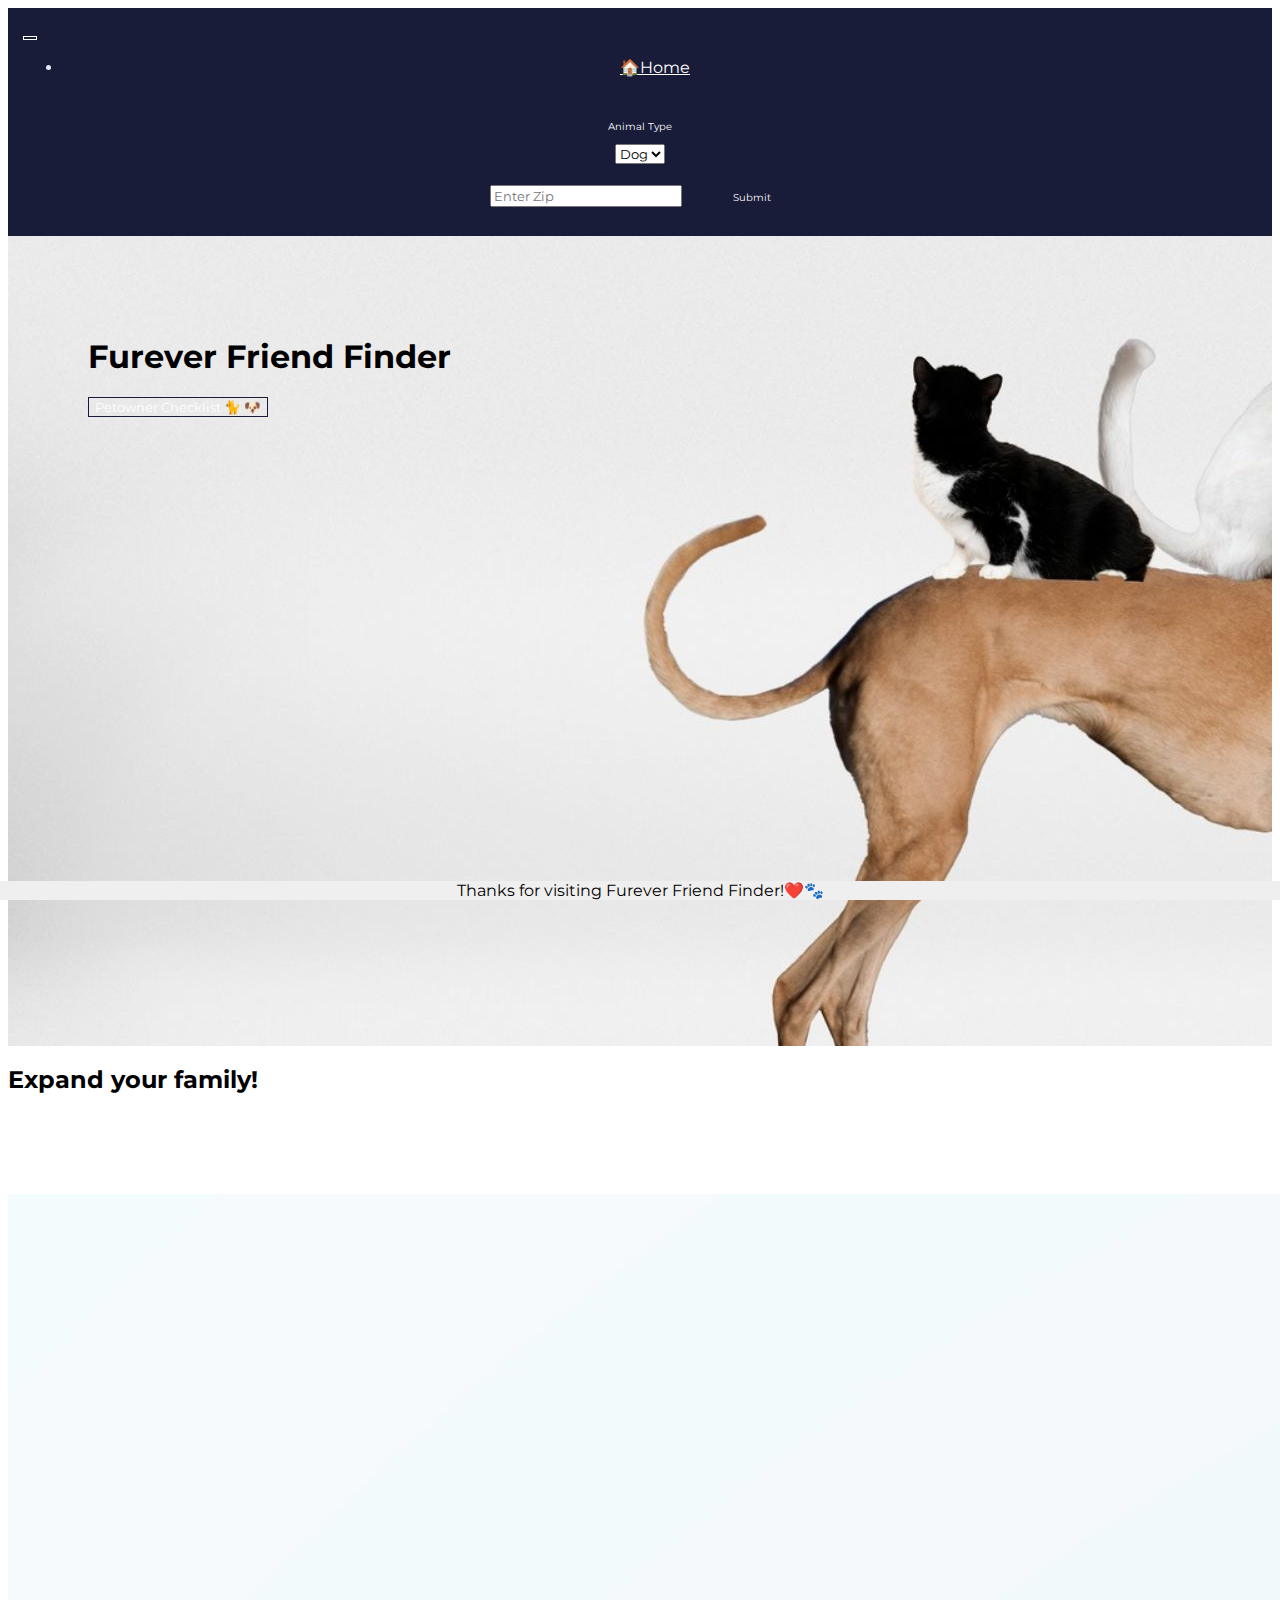
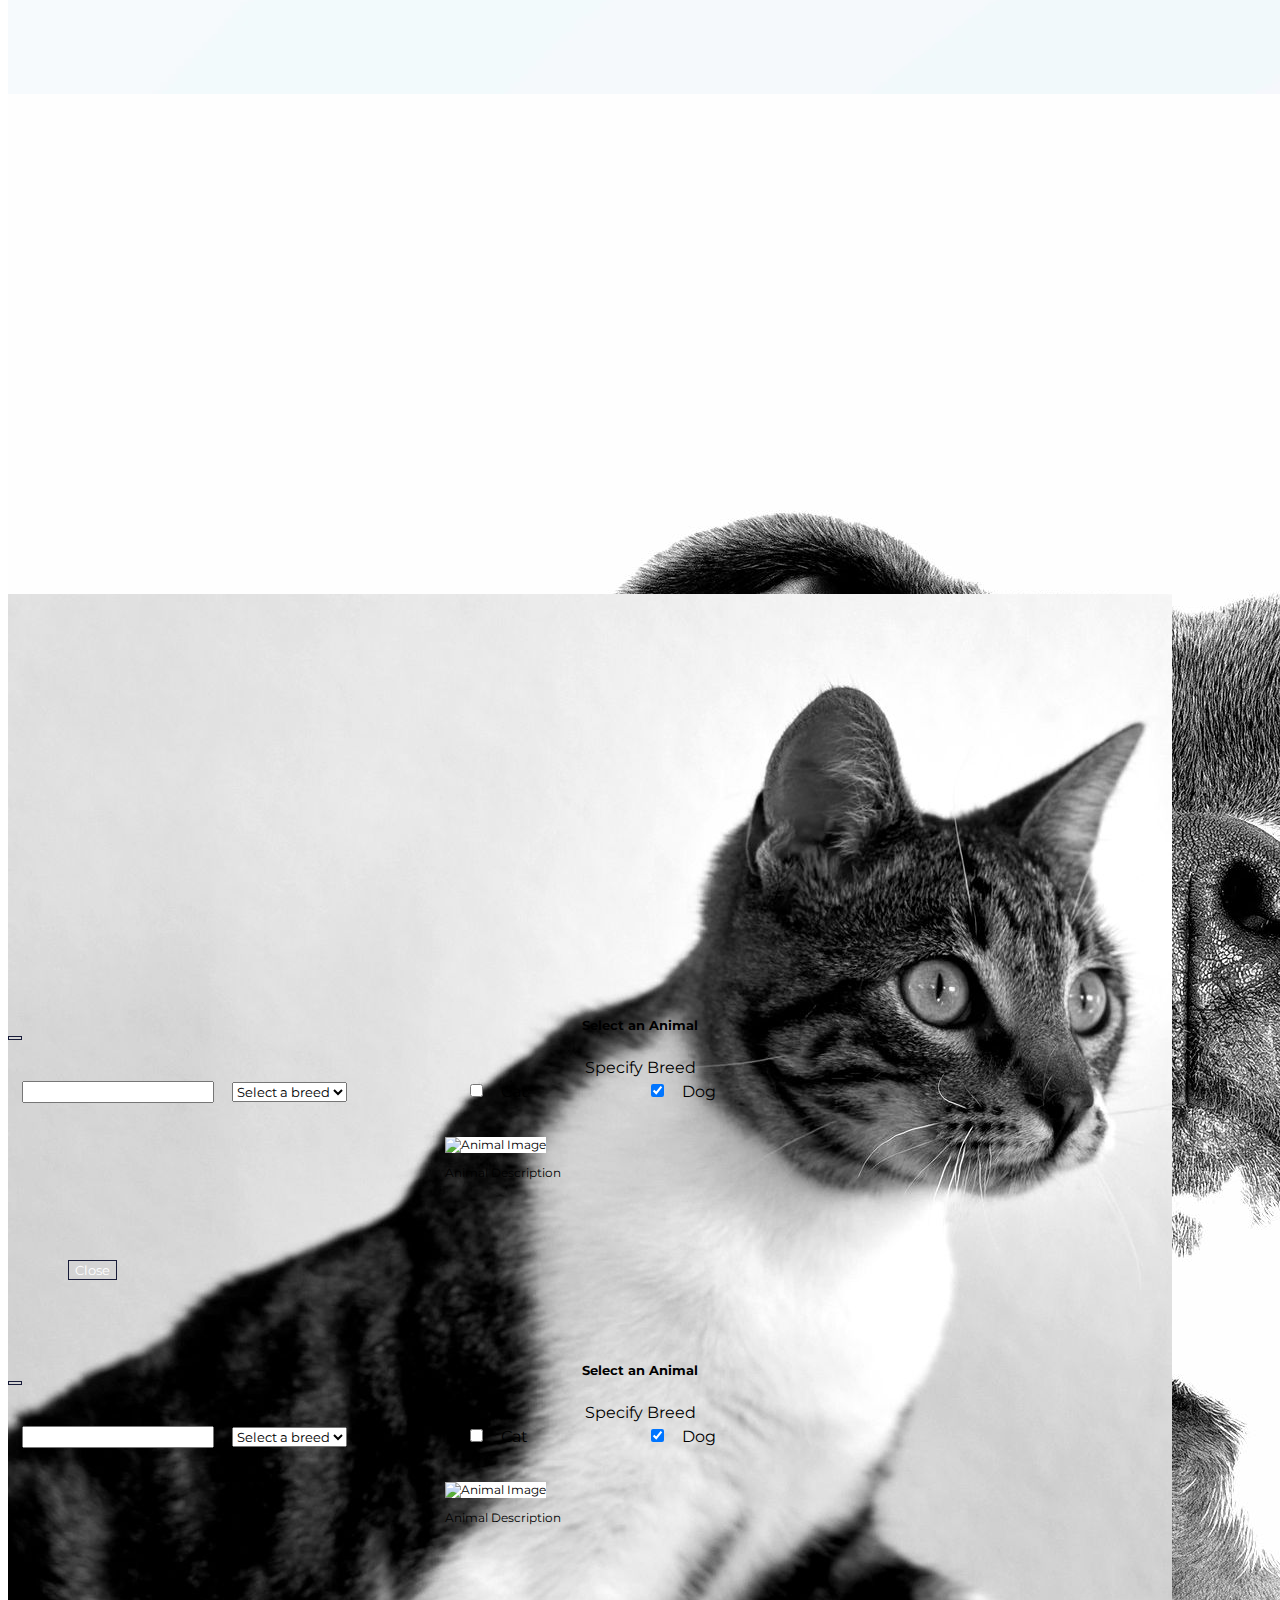
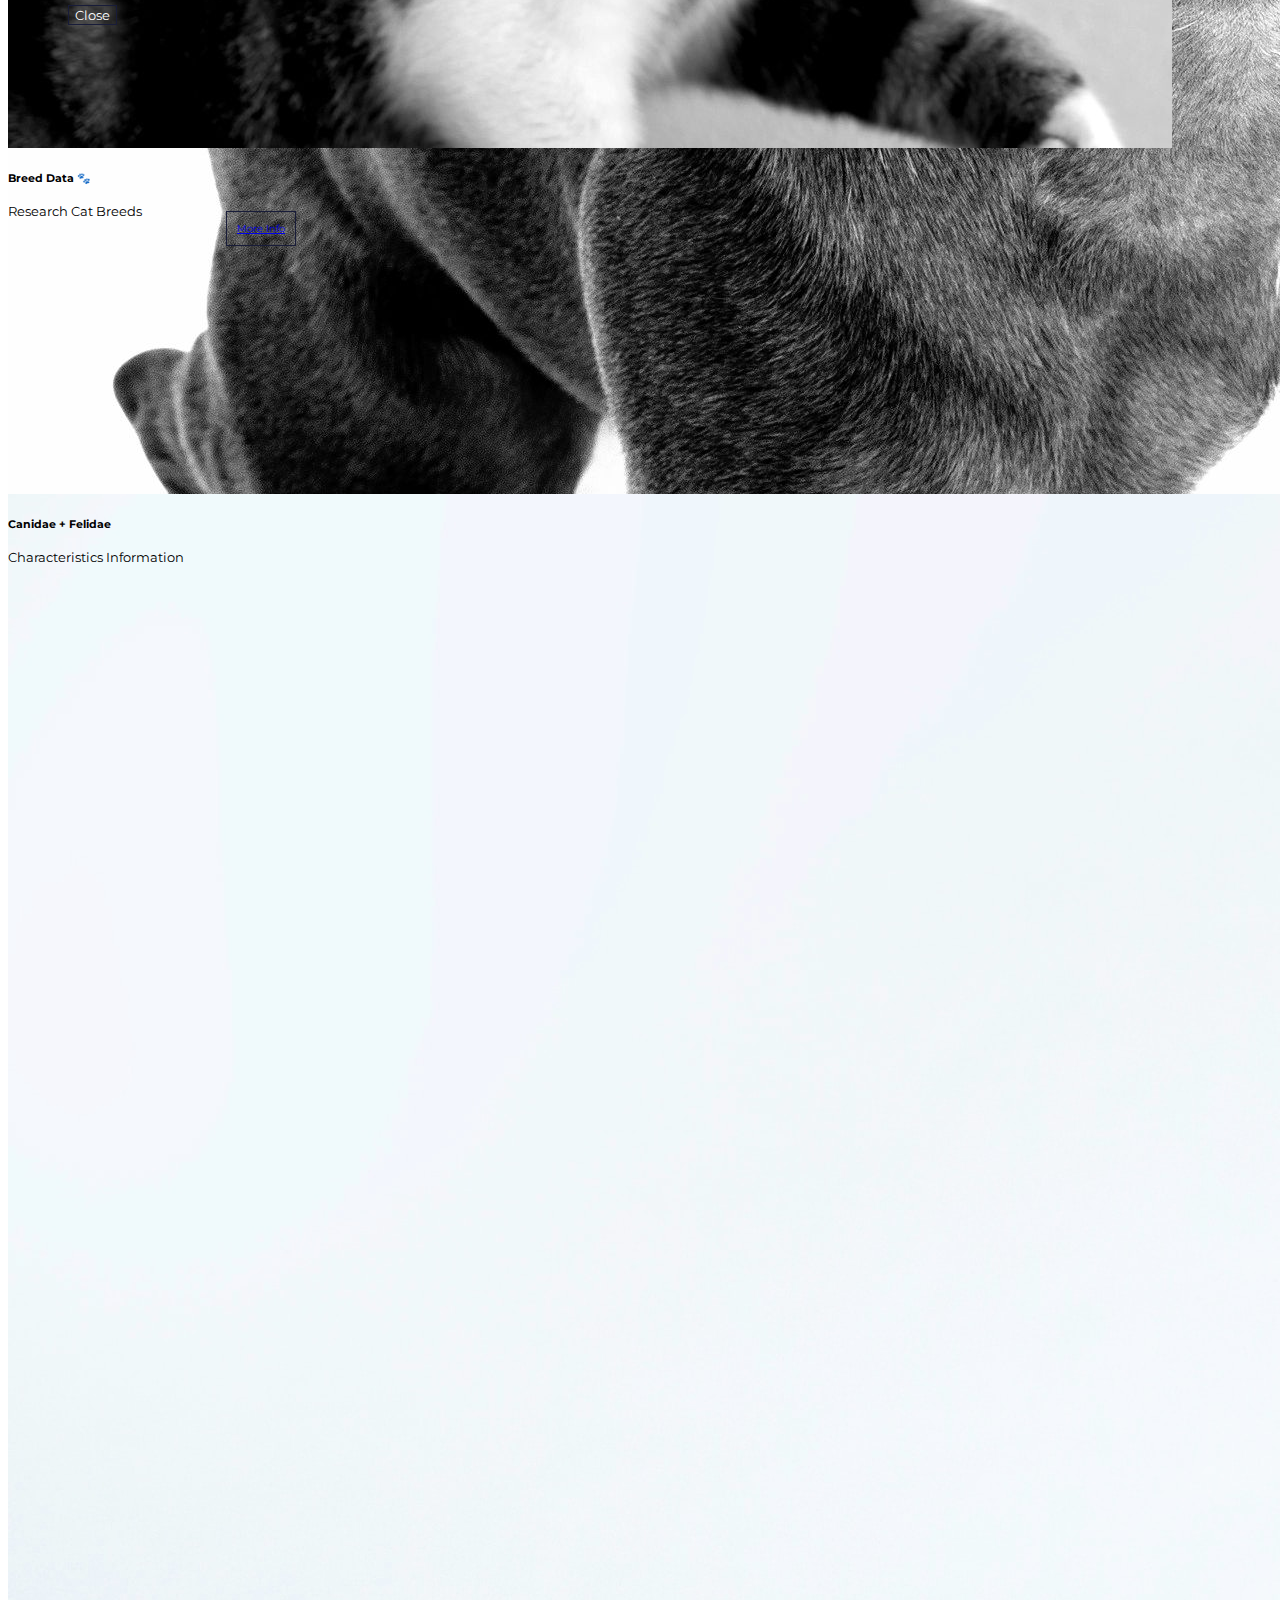
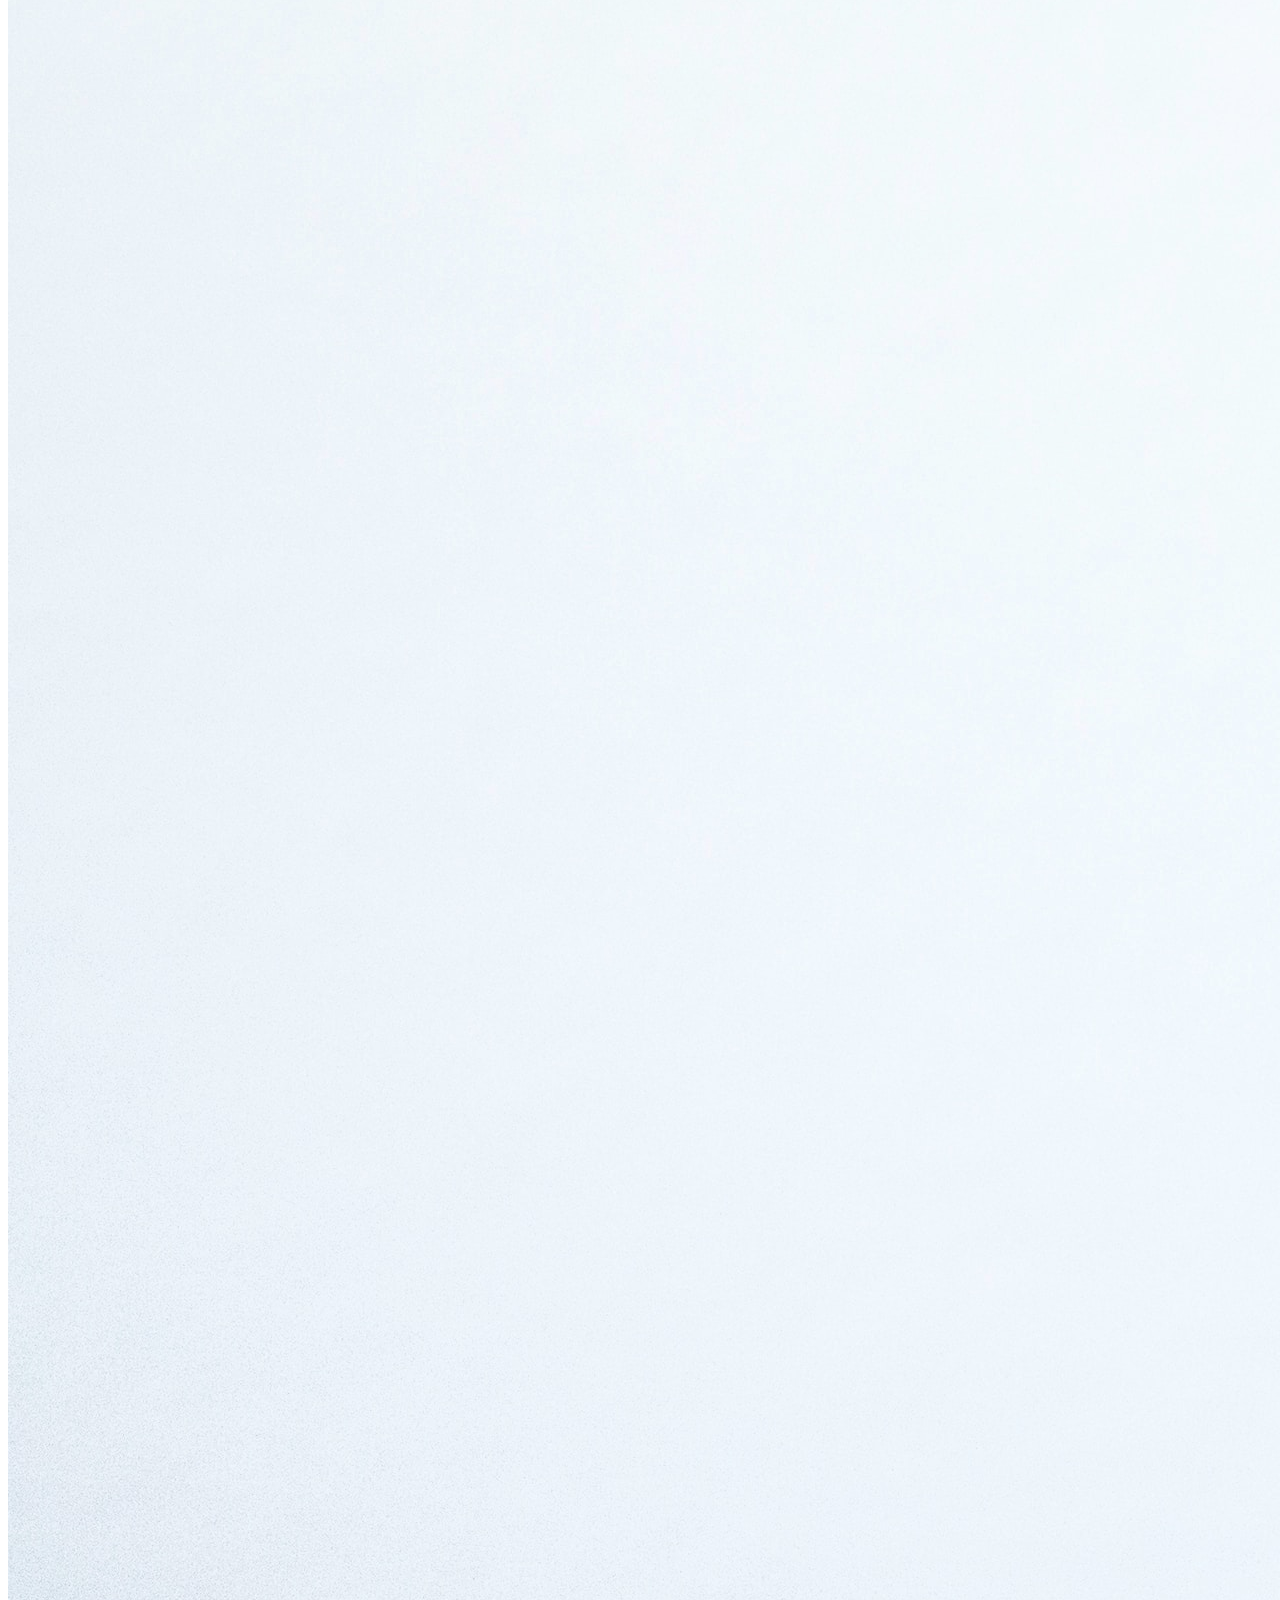
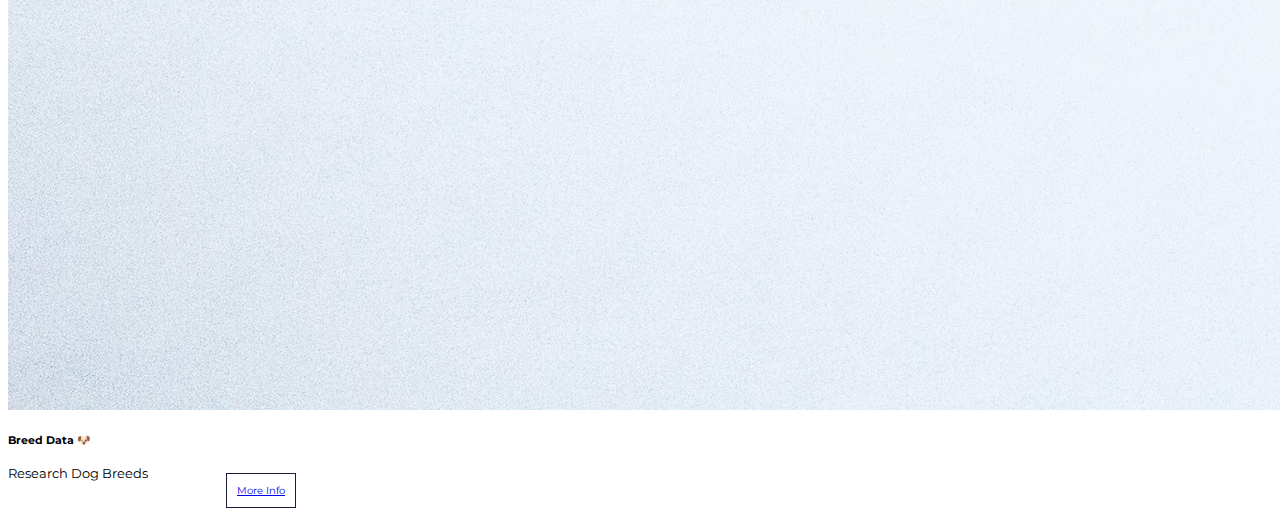
==== index.html @ 1fbe34b8 "bugfix" ====
<!DOCTYPE html>
<html lang="en">
<head>
    <meta charset="UTF-8">
    <meta name="viewport" content="width=device-width, initial-scale=1.0">
    <link href="https://cdn.jsdelivr.net/npm/bootstrap@5.1.3/dist/css/bootstrap.min.css" rel="stylesheet" integrity="sha384-1BmE4kWBq78iYhFldvKuhfTAU6auU8tT94WrHftjDbrCEXSU1oBoqyl2QvZ6jIW3" crossorigin="anonymous">
    <link href="https://fonts.googleapis.com/css2?family=Lato&family=Montserrat:wght@600;700;800&display=swap" rel="stylesheet">
    <link rel="stylesheet" href="Assets/style.css">
    <title>Furever Friend Finder</title>
</head>
<body>
<!-- navbar with collapse hamburger menu fullscreen -->
<nav class="navbar navbar-expand-lg navbar-light bg-light">
    <div class="container containernav">
        <button class="navbar-toggler" type="button" data-bs-toggle="collapse" data-bs-target="#n_bar" aria-controls="navbarNavAltMarkup" aria-label="Toggle navigation">
            <span class="navbar-toggler-icon"></span>
        </button>
        <div class="collapse navbar-collapse" id="n_bar">
            <ul class="navbar-nav">
                <li class="navbar-brand"><a class="nav-link" href="index.html">🏠Home</a></li>
            </ul>
        <!-- form inside the navbar -->
            <div class="input-group">
                <form id="pet-form" class="d-flex flex-grow-1">
                    <div>
                        <button class="btn btnav dropbtn" type="button" id="dropdownMenuButton" data-bs-toggle="dropdown" aria-haspopup="true" aria-expanded="false" onclick="myFunction()">Animal Type </button>
                        <div class="dropdown-menu" aria-labelledby="dropdownMenuButton" id="myDropdown">
                            <select id="animal" class="form-select">
                                <option value="Dog">Dog</option>
                                <option value="Cat">Cat</option>
                            </select>
                        </div>
                    </div>
                    <input type="text" id="zip" class="form-control me-2" placeholder="Enter Zip" required>
                    <button type="submit" class="btn btnav">Submit</button>
                    <!-- <button id="location" onclick = 'getLocation()' type="button">Geolocate</button> -->
                </form>
            </div>
        </div>
    </div>
</nav>

<!-- hero header with call to action -->
<div class="p-5 text-left bg-light">
    <h1 class="mb-4">Furever Friend Finder</h1>
        <button id="myBtn">Petowner Checklist 🐈 🐶</button>
            <div id="myModal" class="modalban">
                <div class="modal-contentban">
                    <span class="close">&times;</span>
                    <p>1. Think It Over</p>
                    <p>2. Do your Research</p>
                    <p>3. Find a Veterinarian</p>
                    <p>4. Ensure you have proper supplies + accessories</p>
                <div>
            </div>
        </div>
    </div>
</div>

<h2 class="mt-5 text-center">Expand your family!</h2>

<!-- container grid for cards -->
<div class="container-xl">
    <div class="row">
 
<!-- card 1 -->
        <div class="col-md-4 mb-4 cardpad">
            <div class="card">
                <img src="Assets/img/img01.jpg" class="card-img-top" alt="pet img">
                <div class="card-body">
                    <h5 class="card-title">Breed Data 🐶 </h5>
                    <p class="card-text">Research Dog Breeds</p>
                    <a href="#" class="btn btncon" data-bs-toggle="modal" data-bs-target="#modal-1">More Info</a>
                </div>
            </div>
        </div>

<!-- card 2 -->
        <div class="col-md-4 mb-4 cardpad text-center">
            <div class="card">
                <img src="Assets/img/img02.jpeg" class="card-img-top" alt="pet img">
                <div class="card-body">
                    <h5 class="card-title">Canidae + Felidae</h5>
                    <p class="card-text">Characteristics Information</p>
                    <!-- <a href="#" class="btn">Pets Profile</a> -->
                </div>
            </div>
        </div>

<!-- card 3 -->
        <div class="col-md-4 mb-4 cardpad">
            <div class="card">
                <img src="Assets/img/img03.jpeg" class="card-img-top" alt="pet img">
                <div class="card-body">
                    <h5 class="card-title">Breed Data 🐾 </h5>
                    <p class="card-text">Research Cat Breeds</p>
                    <a href="#" class="btn btncon" data-bs-toggle="modal" data-bs-target="#modal-2">More Info</a>
                </div>
            </div>
        </div>
    </div>
</div>

<!-- modal dogs -->
<div class="modal fade" id="modal-1" tabindex="-1" aria-hidden="true">
    <div class="modal-dialog">
        <div class="modal-content">
            <div class="modal-header">
                <h5 class="modal-title">Select an Animal</h5>
                <button type="button" class="btn-close" data-bs-dismiss="modal" aria-label="Close"></button>
            </div>
                <div class="modal-body">
                    <p class="modal-title">Specify Breed</p>
                    <input id="breed_search" />
                    <select class="breed_select">
                        <option></option>
                    </select>
                    <div class="form-check form-switch">
                        <input class="form-check-input" type="checkbox" role="switch" name="animal" value="cat"> Cat
                    </div>
                    <div class="form-check form-switch">
                        <input class="form-check-input" type="checkbox" role="switch" name="animal" value="dog" checked> Dog
                    </div>
                    <div id="breed_data">
                        <img id="breed_image" src="" alt="Animal Image"/>
                        <div class="describebreed">
                            <p id="breed_description" class="mt-2">Animal Description</p>
                         </div>
                <table id="breed_data_table"></table>
                </div>
            </div>
            <div class="modal-footer">
                <button type="button" class="btn" data-bs-dismiss="modal">Close</button>
            </div>
        </div>
    </div>
</div>

<!-- modal cats -->
<div class="modal fade" id="modal-2" tabindex="-1" aria-hidden="true">
    <div class="modal-dialog">
        <div class="modal-content">
            <div class="modal-header">
                <h5 class="modal-title">Select an Animal</h5>
                <button type="button" class="btn-close" data-bs-dismiss="modal" aria-label="Close"></button>
            </div>
                <div class="modal-body">
                    <p class="modal-title">Specify Breed</p>
                    <input id="breed_search_two" />
                    <select class="breed_select_two">
                        <option></option>
                    </select>
                    <div class="form-check form-switch">
                        <input class="form-check-input" type="checkbox" role="switch" name="animal_two" value="cat"> Cat
                    </div>
                    <div class="form-check form-switch">
                        <input class="form-check-input" type="checkbox" role="switch" name="animal_two" value="dog" checked> Dog
                    </div>
                    <div id="breed_data_two">
                        <img id="breed_image_two" src="" alt="Animal Image"/>
                        <div class="describebreed">
                            <p id="breed_description_two" class="mt-2">Animal Description</p>
                         </div>
                <table id="breed_data_table_two"></table>
                </div>
            </div>
            <div class="modal-footer">
                <button type="button" class="btn" data-bs-dismiss="modal">Close</button>
            </div>
        </div>
    </div>
</div>

<!-- Footer -->
<div class="footer">
    <span>Thanks for visiting Furever Friend Finder!❤️🐾</span>
</div>

    <script src="https://cdn.jsdelivr.net/npm/bootstrap@5.1.3/dist/js/bootstrap.bundle.min.js" integrity="sha384-ka7Sk0Gln4gmtz2MlQnikT1wXgYsOg+OMhuP+IlRH9sENBO0LRn5q+8nbTov4+1p" crossorigin="anonymous"></script>
    <script src="Js/script.js"></script>
    <script src="Js/animalbreed.js"></script>
</body>
</html>
---- Assets/style.css ----
/* css variable declaration */
:root {
    --navy: #181c39;
    --light: #e6ecfc;
    --darkblue: #273176;
    --gray: #f7f2f8;
    --white: #ffffff;
    --black: #000000;
    --gray: #efefef;  
}

* {
  font-family: 'Montserrat', sans-serif;
}

p {
  margin-bottom: 0rem;;
}

input {
  margin: 14px;
}

form {
  position: inherit;
  right: 0px;
}

label {
  padding: 6px;
}

button {
  background: none;
  border: none;
  color: var(--white);
  border: solid 1px var(--navy);
}

button:hover {
  background: var(--light);
  color: var(--darkblue);
}

.nav-link {
  color: var(--white);
  margin-right: 10px;
  padding: 10px;
}

.navbar {
    background-color: var(--navy);
    color: var(--light);
    padding: 15px;
}

.cfa {
  color: var(--navy);
}

.cfa:hover {
  background: var(--light);
  color: var(--darkblue);
}

.navbar-collapse {
  text-align: center;
}

.navbar-light .navbar-toggler {
  border-color: var(--white)
}

.navbar-dark .navbar-nav .nav-link {
  color: var(--white);
  margin-left: 10px;
}

.dropdown {
  display: inline-block;
}

.dropdown-content {
  display: none;
  position: absolute;
  box-shadow: 0px 8px 16px 0px var(--black);
}

.dropdown:hover .dropdown-content {
  display: block;
}

.p-5 {
  height: 650px;
  background-image: url("img/petsbg.jpeg");
  padding: 5rem!important;
}

.container {
  margin-right: 0px;
}

.containernav {
  margin-left: 0px;
  max-width: none;
}

.input-group {
  width: auto;
  margin-inline-start: auto;
}

.card-body {
  font-size: 13px;
  margin-top: 20px;
}

.card-body:hover {
  background: var(--light);
  color: var(--darkblue);
}

.cardpad {
  margin-top: 100px;
}

.card {
  height: 400px;
}

.pet-imgs {
  max-height: 250px;
}

.formcat {
  margin-right: 10px;
}

.btncon {
  height: 40px;
  width: 105px;
  font-size: 10px;
  border: solid 1px var(--navy);
  padding: 10px;
}

.btnav {
  height: 40px;
  width: 105px;
  font-size: 10px;
  border: solid 1px var(--navy);
  padding: 10px;
  display: inline-block;
  text-align: center;
  background-color: transparent;
}

.modal-title {
  margin-bottom: -10px;
  text-align: center;
}

.modal-footer {
  padding: 3.75rem;
}

#banner-message {
  background: var(--white);
  border-radius: 4px;
  padding: 20px;
  font-size: 25px;
  text-align: center;
  transition: all 0.2s;
  margin: 0 auto;
  width: 500px;
}

#breed_data {
  background: var(--white);
  border-radius: 4px;
  padding: 20px;
  font-size: 12px;
  text-align: left;
  transition: all 0.2s;
  margin: 0 auto;
}

#breed_data_two {
  padding: 20px;
  font-size: 12px;
  text-align: left;
  transition: all 0.2s;
  margin: 0 auto;
}

#breed_image {
  background: var(--white);
  margin: 0 auto;
  width: 350px;
  height: 350px;
}

#breed_image_two {
  background: var(--white);
  margin: 0 auto;
  width: 350px;
  height: 350px;
}

#pet-form {
  width: 100%;
}

.footer {
  left: 0;
  bottom: 0;
  width: 100%;
  background-color: var(--gray);
  color: var(--black);
  text-align: center;
}

.modalban {
  display: none; /* Hidden by default */
  position: fixed; /* Stay in place */
  z-index: 1; /* Sit on top */
  padding-top: 100px; /* Location of the box */
  left: 0;
  top: 0;
  width: 100%; /* Full width */
  height: 100%; /* Full height */
  overflow: auto; /* Enable scroll if needed */
  background-color: rgb(0,0,0); /* Fallback color */
  background-color: rgba(0,0,0,0.4); /* Black w/ opacity */
}

.modal-contentban {
  background-color: var(--light);
  margin: auto;
  padding: 20px;
  border: 1px solid #273176;
  width: 80%;
}

.close {
  color: #273176;
  float: right;
  font-size: 28px;
  font-weight: bold;
}

.close:hover,
.close:focus {
  color: #000;
  text-decoration: none;
  cursor: pointer;
}

/* media queries mobile  */
   @media (max-width: 481px) { 
  p {
  padding: 5px;
  }
  select {
  margin-left: 60px;
  }
  input {
    margin-left: 60px;
  }
  .navbar-nav {
    height: 100vh;
  }
  .dropdown-menu[data-bs-popper] {
    top: -50px;
  }
  .input-group {
    margin-top: -120px;
  }
  .form-control {
    font-size: 12px;
    height: 37px;
  }
  .form-select {
    width: 90px;
  }
  .card {
    height: 475px;
  }
  #pet-form {
    display: none;
  }
  #breed_image {
    height: 300px;
    width: 287px;
  }
  #breed_image_two {
    height: 300px;
    width: 287px;
  }
  #breed_data {
    width: 340px;
  }
  #breed_data_two {
    width: 340px;
  }
  .describebreed {
    margin: 2px 45px 0px 0px;
  }
  .btncon {
    margin: -87px 0px -30px 218px;
  }
  .btnav {
    margin-top: 15px;
    height: 36px;
  }
  .form-switch {
    margin-left: 80px;
    padding: 10px;
    display: inline-block;
  }
}

 /* media queries tablet  */
 @media (min-width: 768px) {
  .form-switch {
    margin-left: 105px;
    display: inline-block;
  }
  .footer {
      position: fixed;
  }
  #breed_data {
    width: 390px;
  }
  #breed_data_two {
    width: 390px;
  }
}

 /* media queries laptop  */
 @media (min-width: 992px) { 
  .btncon {
    margin: -87px 0px -30px 218px;
  }
  .btnav {
    margin-top: 15px;
    height: 36px;
  }
  .form-switch {
    margin-left: 105px;
    display: inline-block;
  }
  .footer {
    position: fixed;
  }
  #breed_data {
    width: 390px;
  }
  #breed_data_two {
    width: 390px;
  }
}
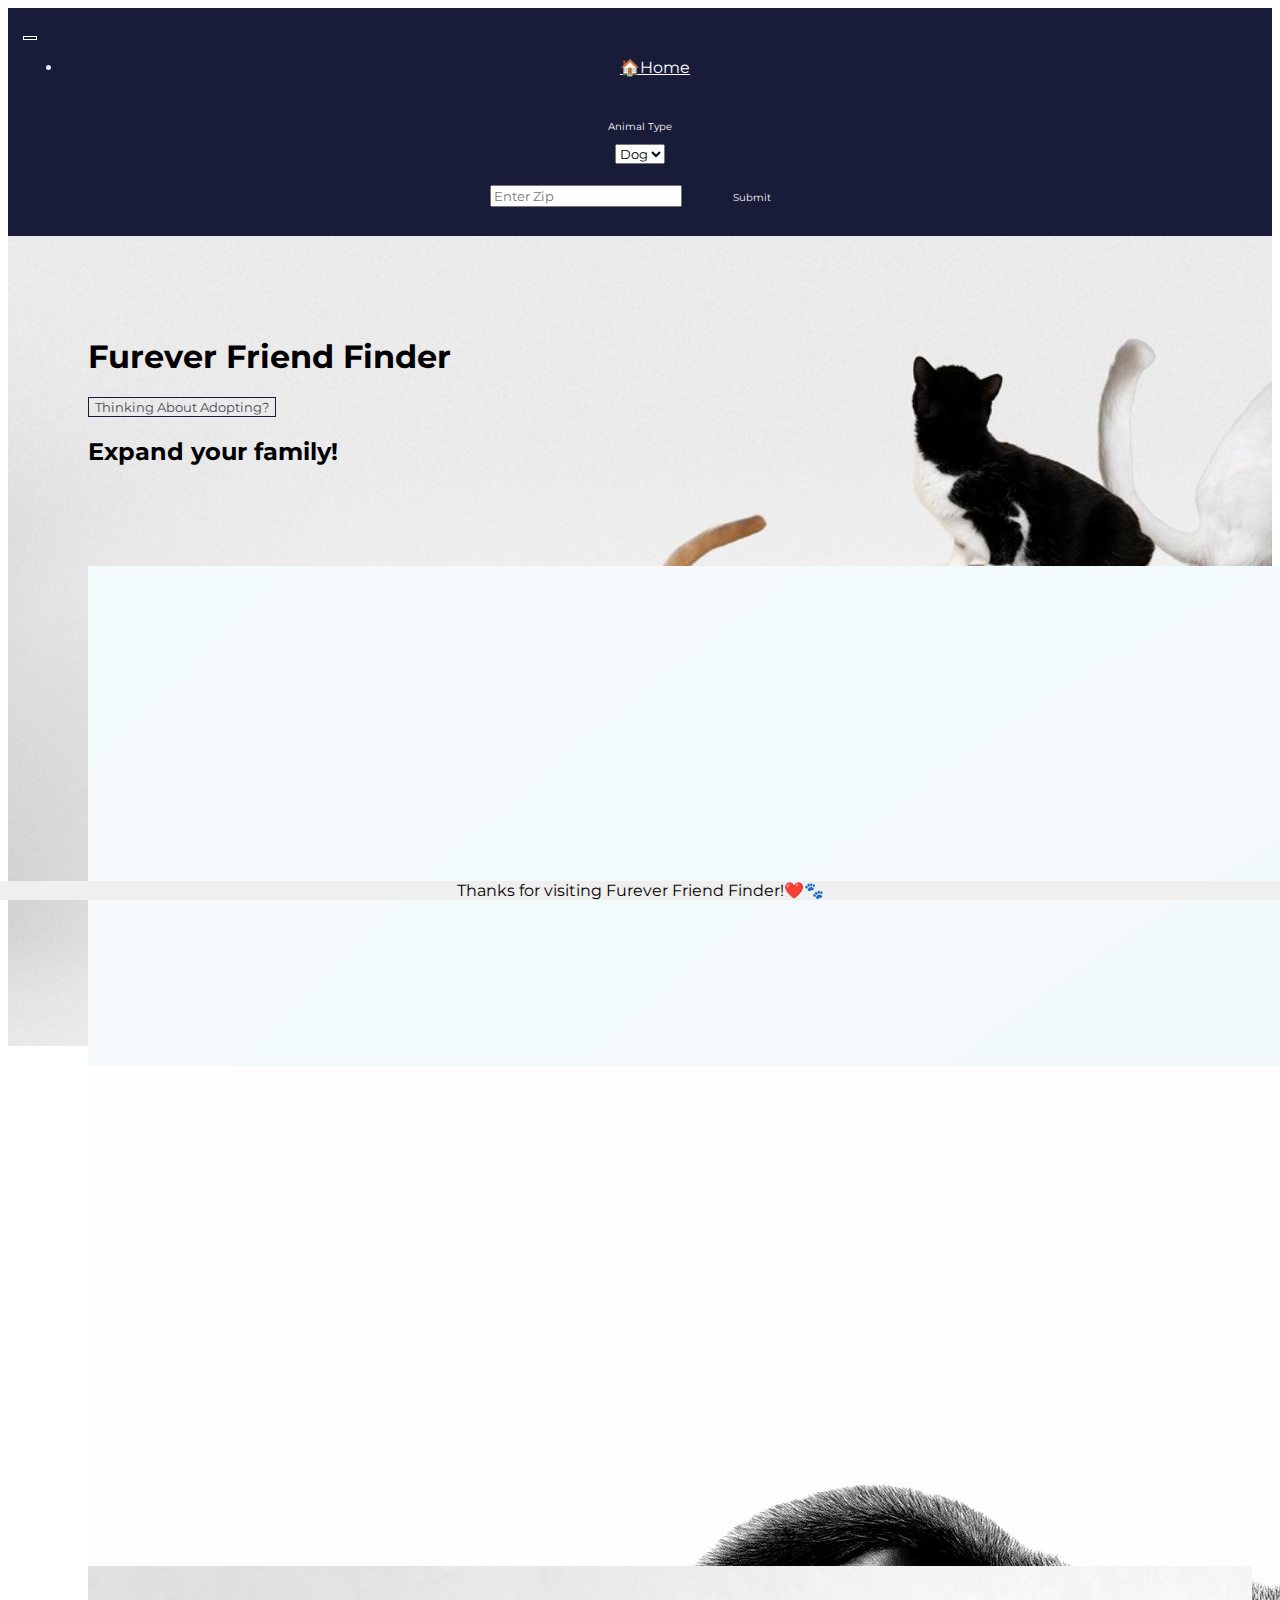
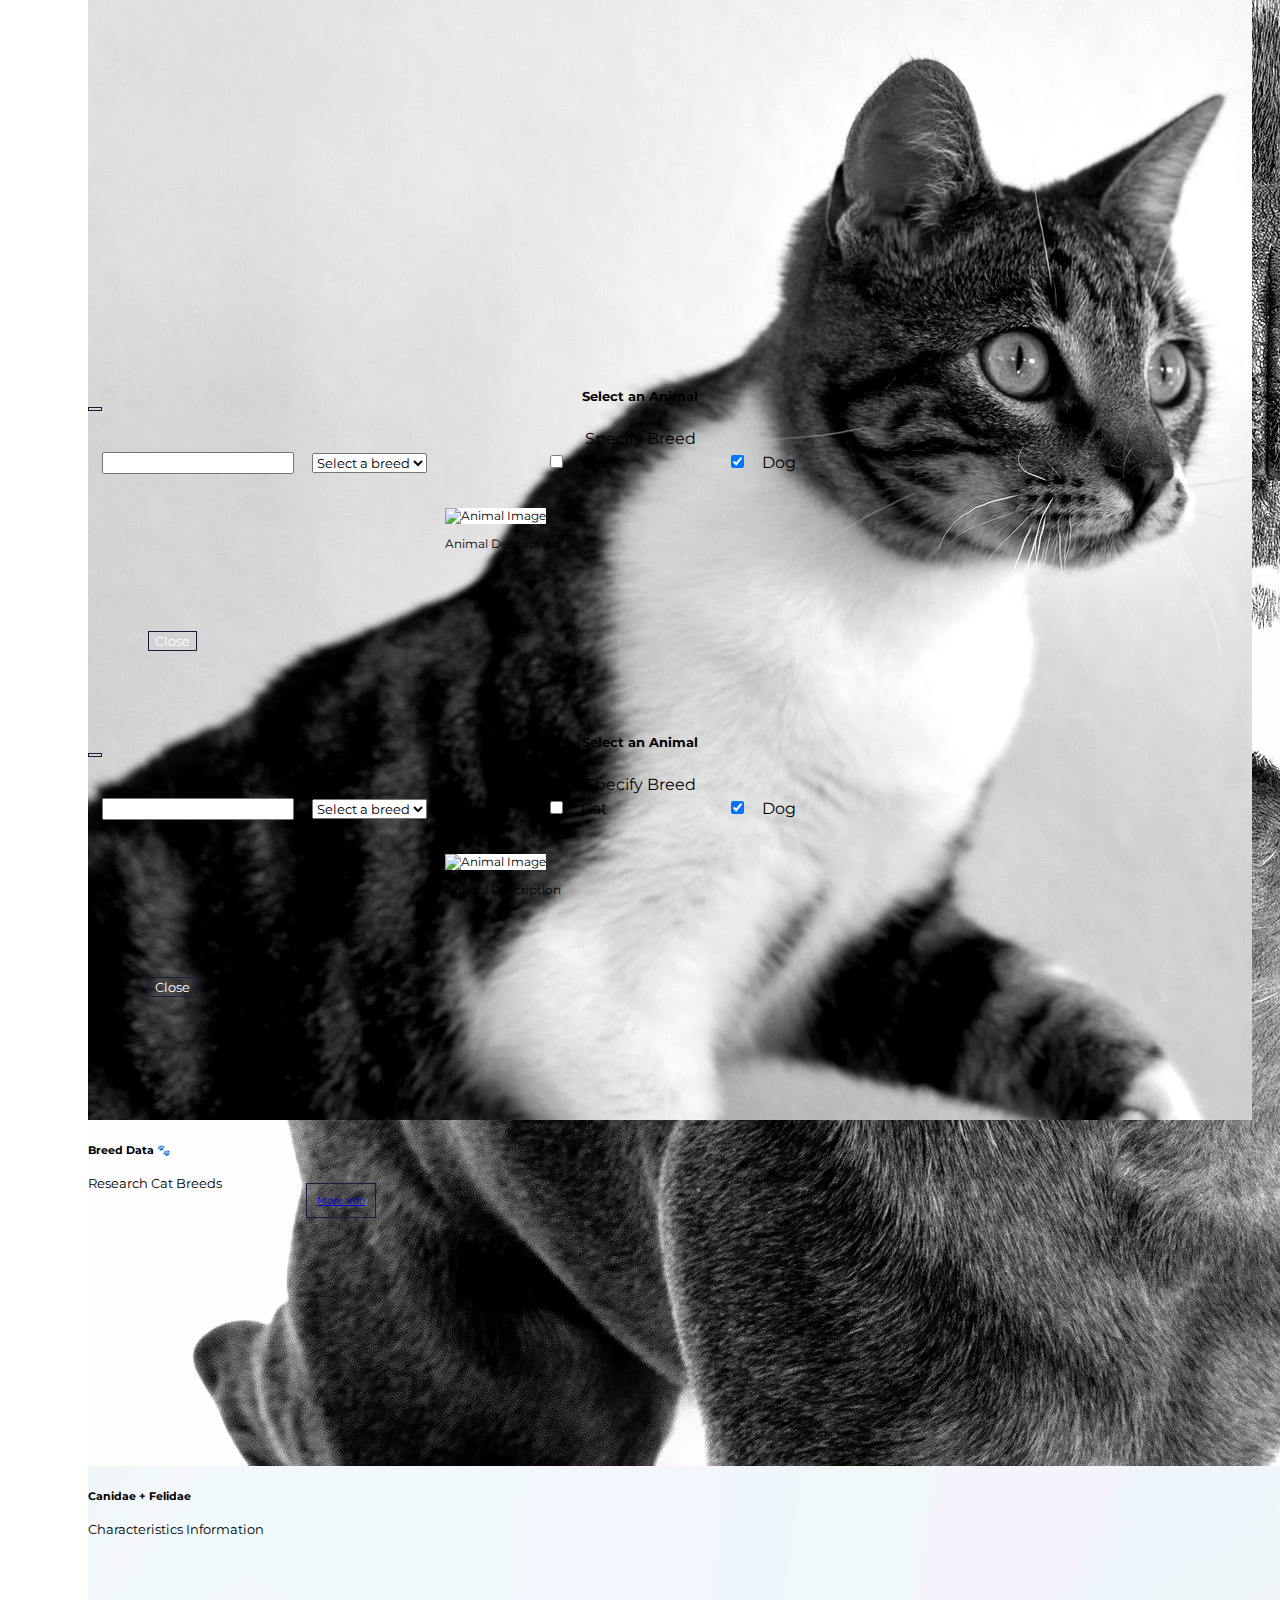
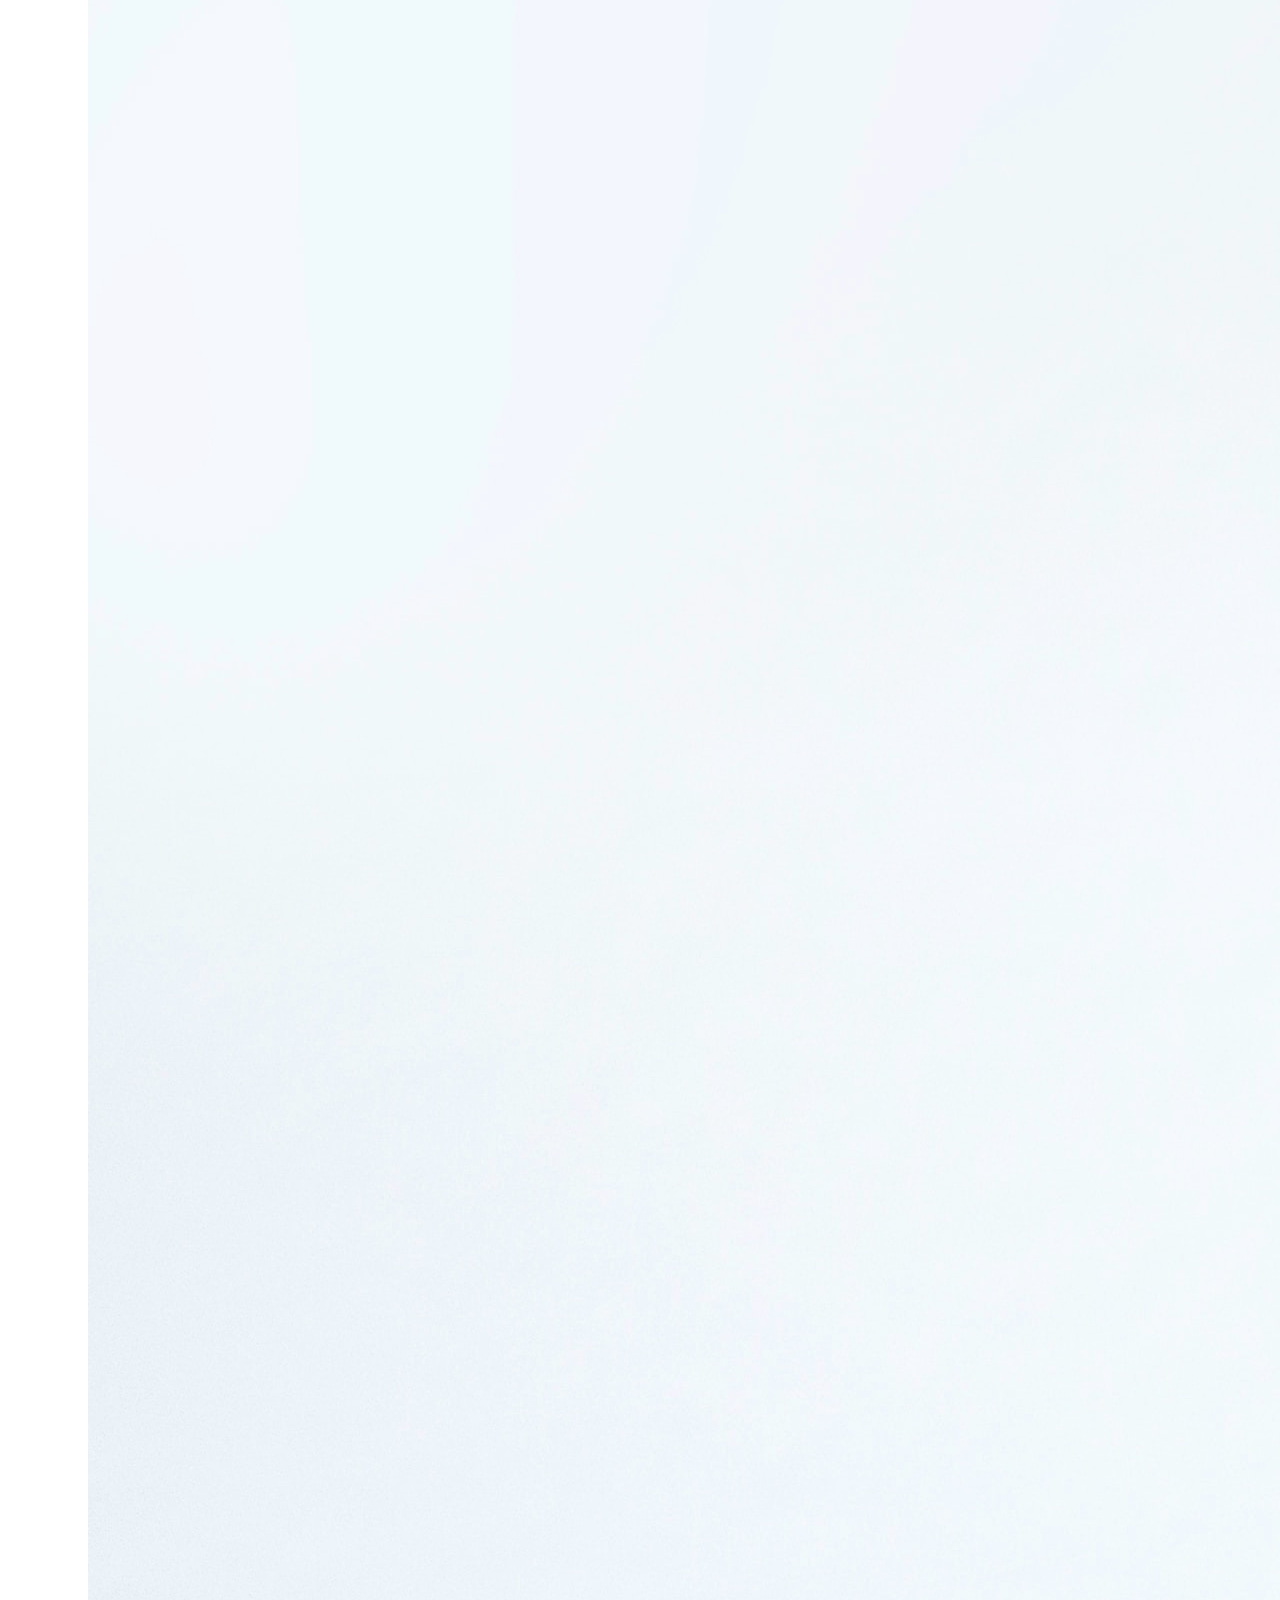
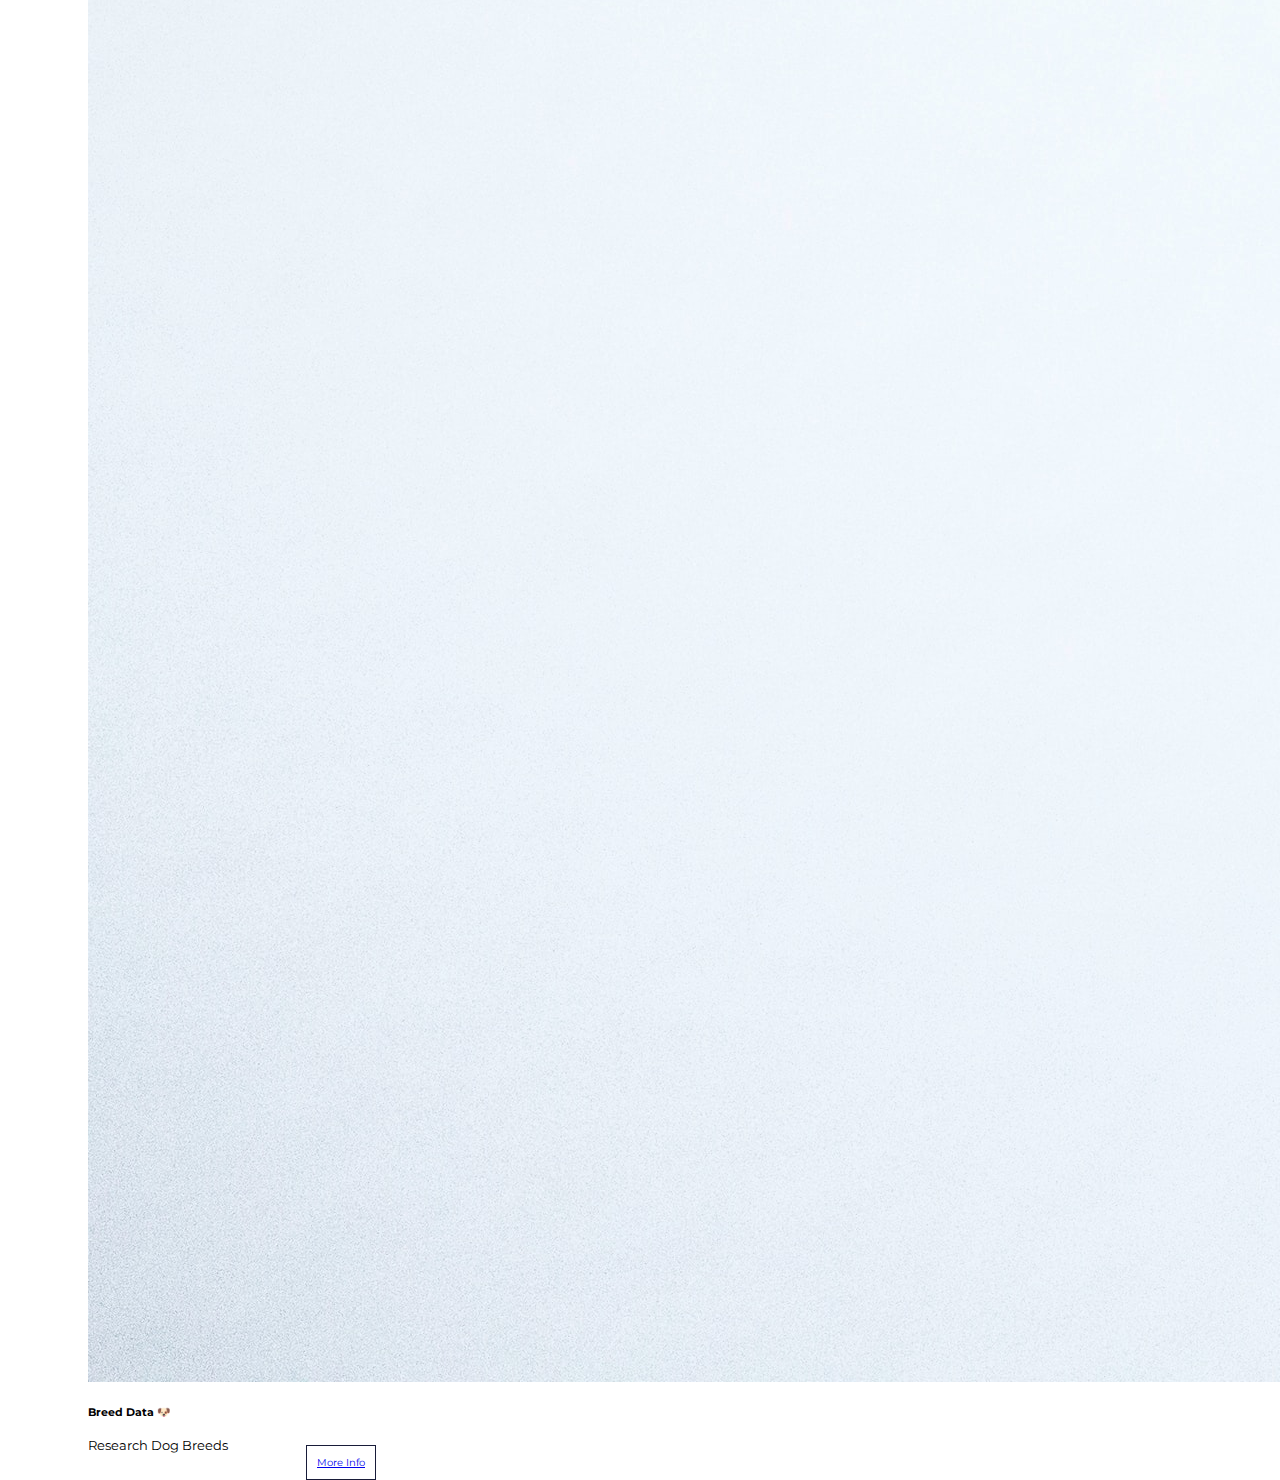
==== commit be79e59f: "pet checklist" ====
--- a/index.html
+++ b/index.html
@@ -9,6 +9,7 @@
     <title>Furever Friend Finder</title>
 </head>
 <body>
+<header>
 <!-- navbar with collapse hamburger menu fullscreen -->
 <nav class="navbar navbar-expand-lg navbar-light bg-light">
     <div class="container containernav">
@@ -33,26 +34,32 @@
                     </div>
                     <input type="text" id="zip" class="form-control me-2" placeholder="Enter Zip" required>
                     <button type="submit" class="btn btnav">Submit</button>
-                    <!-- <button id="location" onclick = 'getLocation()' type="button">Geolocate</button> -->
                 </form>
             </div>
         </div>
     </div>
 </nav>
-
+</header>
+<Main>
 <!-- hero header with call to action -->
 <div class="p-5 text-left bg-light">
     <h1 class="mb-4">Furever Friend Finder</h1>
-        <button id="myBtn">Petowner Checklist 🐈 🐶</button>
-            <div id="myModal" class="modalban">
-                <div class="modal-contentban">
-                    <span class="close">&times;</span>
-                    <p>1. Think It Over</p>
-                    <p>2. Do your Research</p>
-                    <p>3. Find a Veterinarian</p>
-                    <p>4. Ensure you have proper supplies + accessories</p>
-                <div>
-            </div>
+    <button id="myBtn" style="color: rgb(66, 76, 85);">Thinking About Adopting?</button>
+    <div id="myModal" class="modalban">
+        <div class="modal-contentban">
+            <span class="close">&times;</span>
+            <h1>New Petowner Checklist 🐈 🐶</h1>
+            <p>1. Think It Over</p>
+            <p>2. Do your Research</p>
+            <p>3. Find a Veterinarian</p>
+            <p>4. Ensure you have proper supplies + accessories</p>
+            <p>5. Prepare your home to ensure your pet feels comfortable</p>
+            <p>6. Research food brands for your animal</p>
+            <p>7. Ensure they have proper shots and vaccinations</p>
+            <p>8. Purchase toys + treats</p>
+            <p>9. ID/ Chip your animal if they spend time outdoors</p>
+            <p>10. Purchase a litter box (cat)</p>
+        <div>
         </div>
     </div>
 </div>
@@ -66,7 +73,7 @@
 <!-- card 1 -->
         <div class="col-md-4 mb-4 cardpad">
             <div class="card">
-                <img src="Assets/img/img01.jpg" class="card-img-top" alt="pet img">
+                <img src="Assets/img/img01.jpg" class="card-img-top" alt="Dog image">
                 <div class="card-body">
                     <h5 class="card-title">Breed Data 🐶 </h5>
                     <p class="card-text">Research Dog Breeds</p>
@@ -78,11 +85,10 @@
 <!-- card 2 -->
         <div class="col-md-4 mb-4 cardpad text-center">
             <div class="card">
-                <img src="Assets/img/img02.jpeg" class="card-img-top" alt="pet img">
+                <img src="Assets/img/img02.jpeg" class="card-img-top" alt="Dog image">
                 <div class="card-body">
                     <h5 class="card-title">Canidae + Felidae</h5>
                     <p class="card-text">Characteristics Information</p>
-                    <!-- <a href="#" class="btn">Pets Profile</a> -->
                 </div>
             </div>
         </div>
@@ -90,7 +96,7 @@
 <!-- card 3 -->
         <div class="col-md-4 mb-4 cardpad">
             <div class="card">
-                <img src="Assets/img/img03.jpeg" class="card-img-top" alt="pet img">
+                <img src="Assets/img/img03.jpeg" class="card-img-top" alt="Cat image">
                 <div class="card-body">
                     <h5 class="card-title">Breed Data 🐾 </h5>
                     <p class="card-text">Research Cat Breeds</p>
@@ -170,11 +176,11 @@
         </div>
     </div>
 </div>
+</main>
 
-<!-- Footer -->
-<div class="footer">
+<footer class="footer">
     <span>Thanks for visiting Furever Friend Finder!❤️🐾</span>
-</div>
+</footer>
 
     <script src="https://cdn.jsdelivr.net/npm/bootstrap@5.1.3/dist/js/bootstrap.bundle.min.js" integrity="sha384-ka7Sk0Gln4gmtz2MlQnikT1wXgYsOg+OMhuP+IlRH9sENBO0LRn5q+8nbTov4+1p" crossorigin="anonymous"></script>
     <script src="Js/script.js"></script>
--- a/Assets/style.css
+++ b/Assets/style.css
@@ -221,17 +221,17 @@
 }
 
 .modalban {
-  display: none; /* Hidden by default */
-  position: fixed; /* Stay in place */
-  z-index: 1; /* Sit on top */
-  padding-top: 100px; /* Location of the box */
+  display: none; 
+  position: fixed; 
+  z-index: 1; 
+  padding-top: 100px; 
   left: 0;
   top: 0;
-  width: 100%; /* Full width */
-  height: 100%; /* Full height */
-  overflow: auto; /* Enable scroll if needed */
-  background-color: rgb(0,0,0); /* Fallback color */
-  background-color: rgba(0,0,0,0.4); /* Black w/ opacity */
+  width: 100%; 
+  height: 100%; 
+  overflow: auto; 
+  background-color: rgb(0,0,0); 
+  background-color: rgba(0,0,0,0.4);
 }
 
 .modal-contentban {
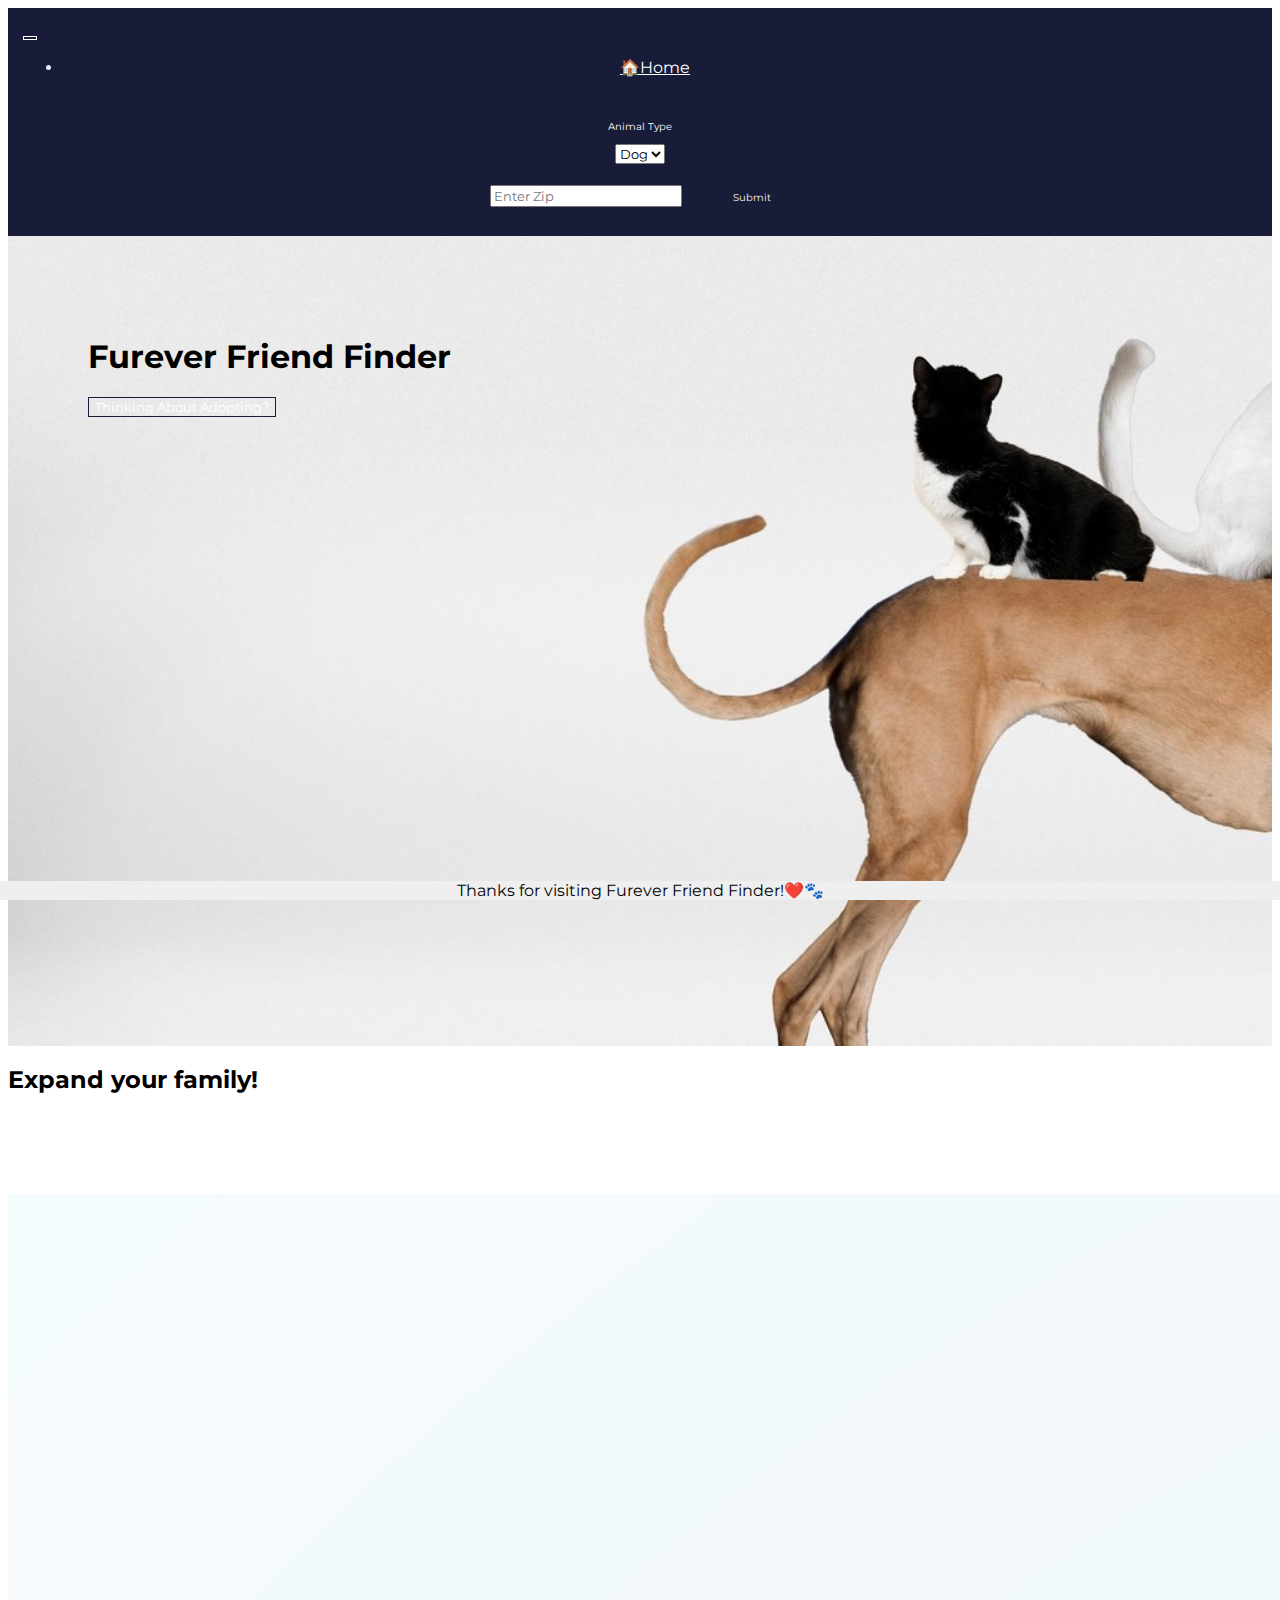
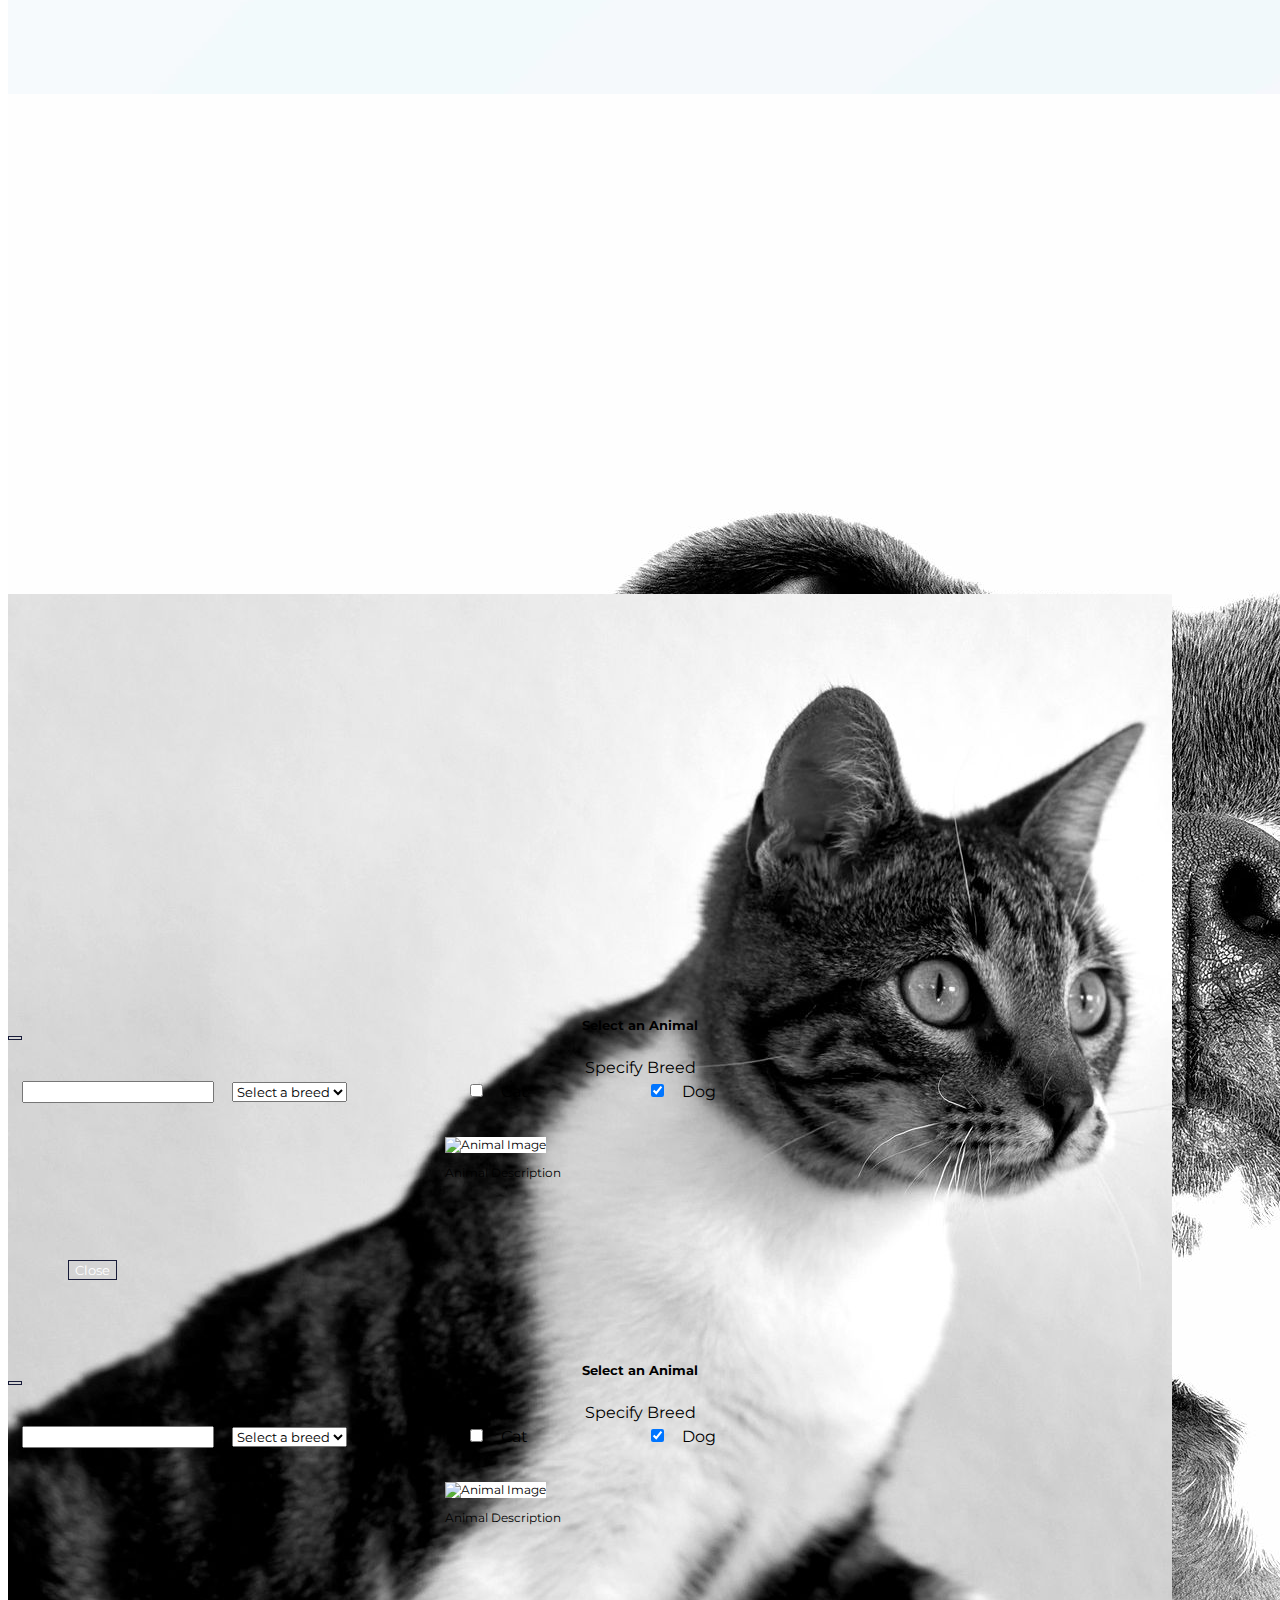
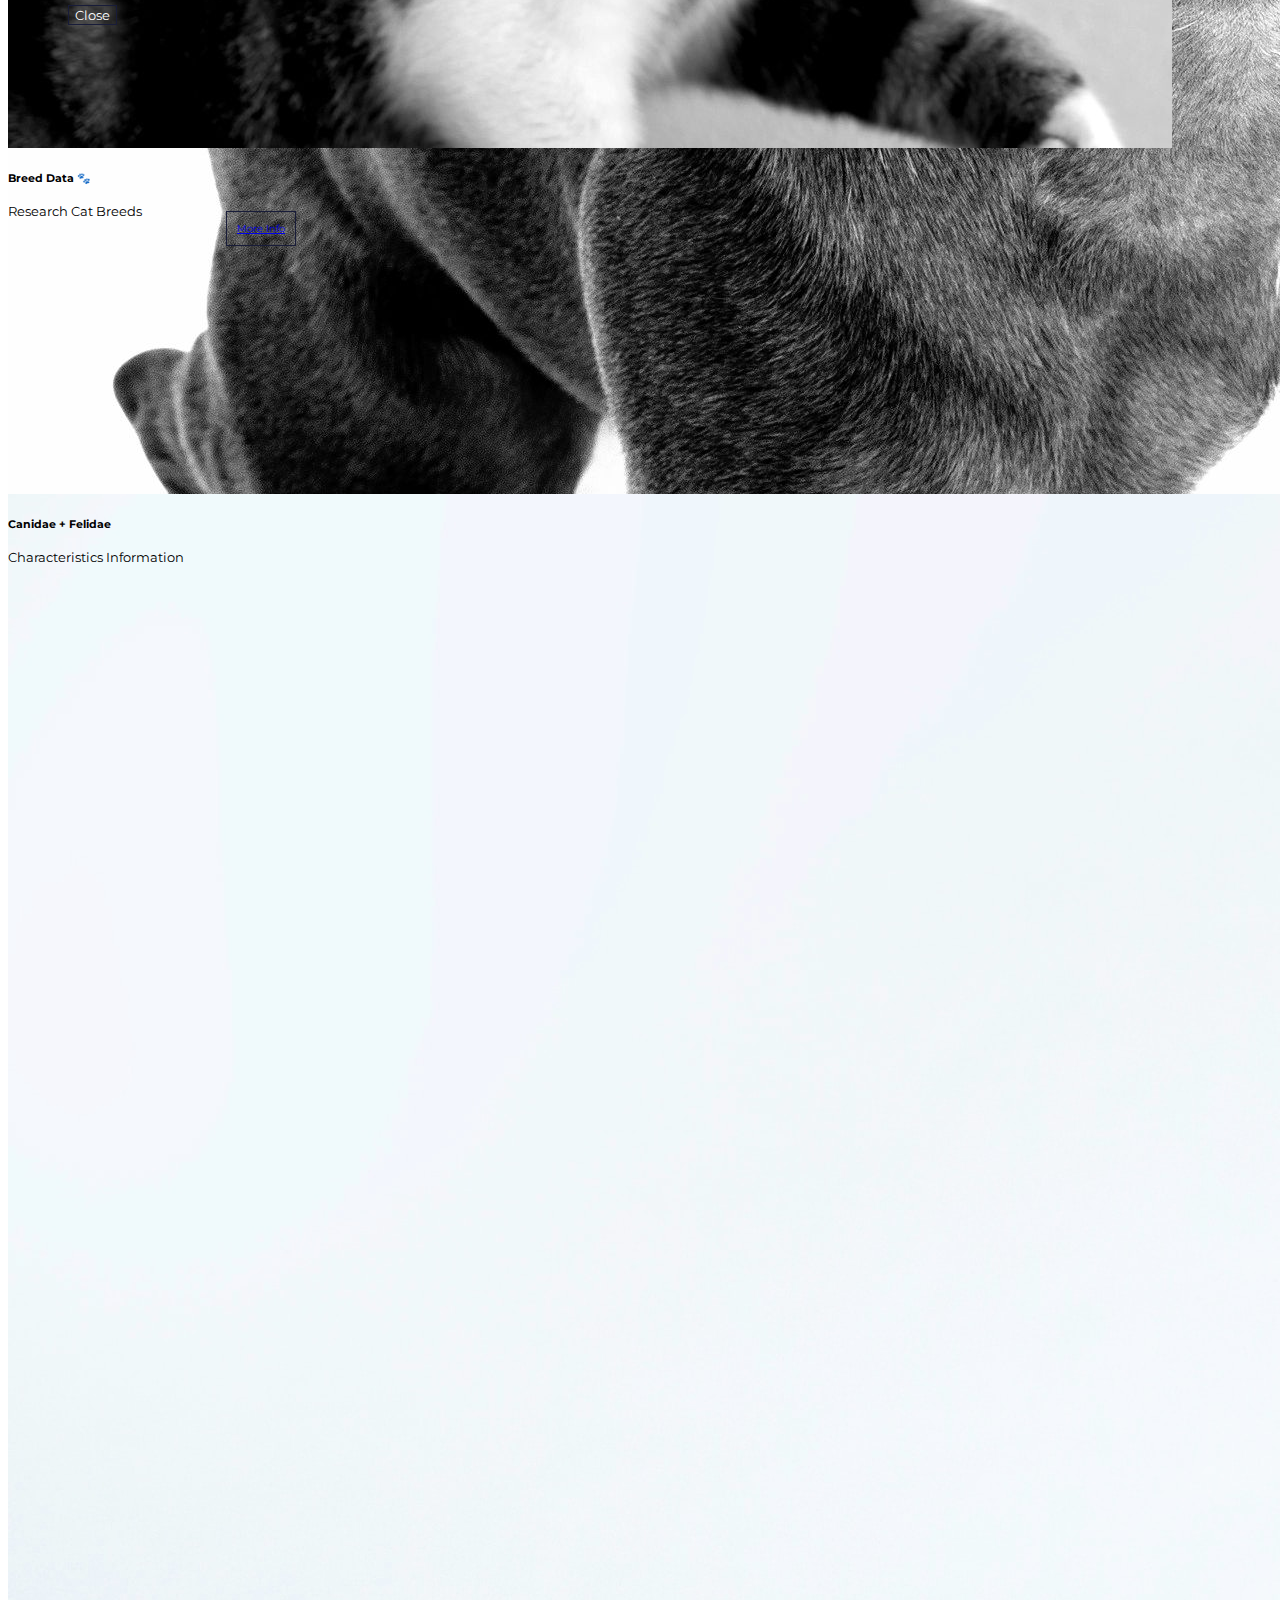
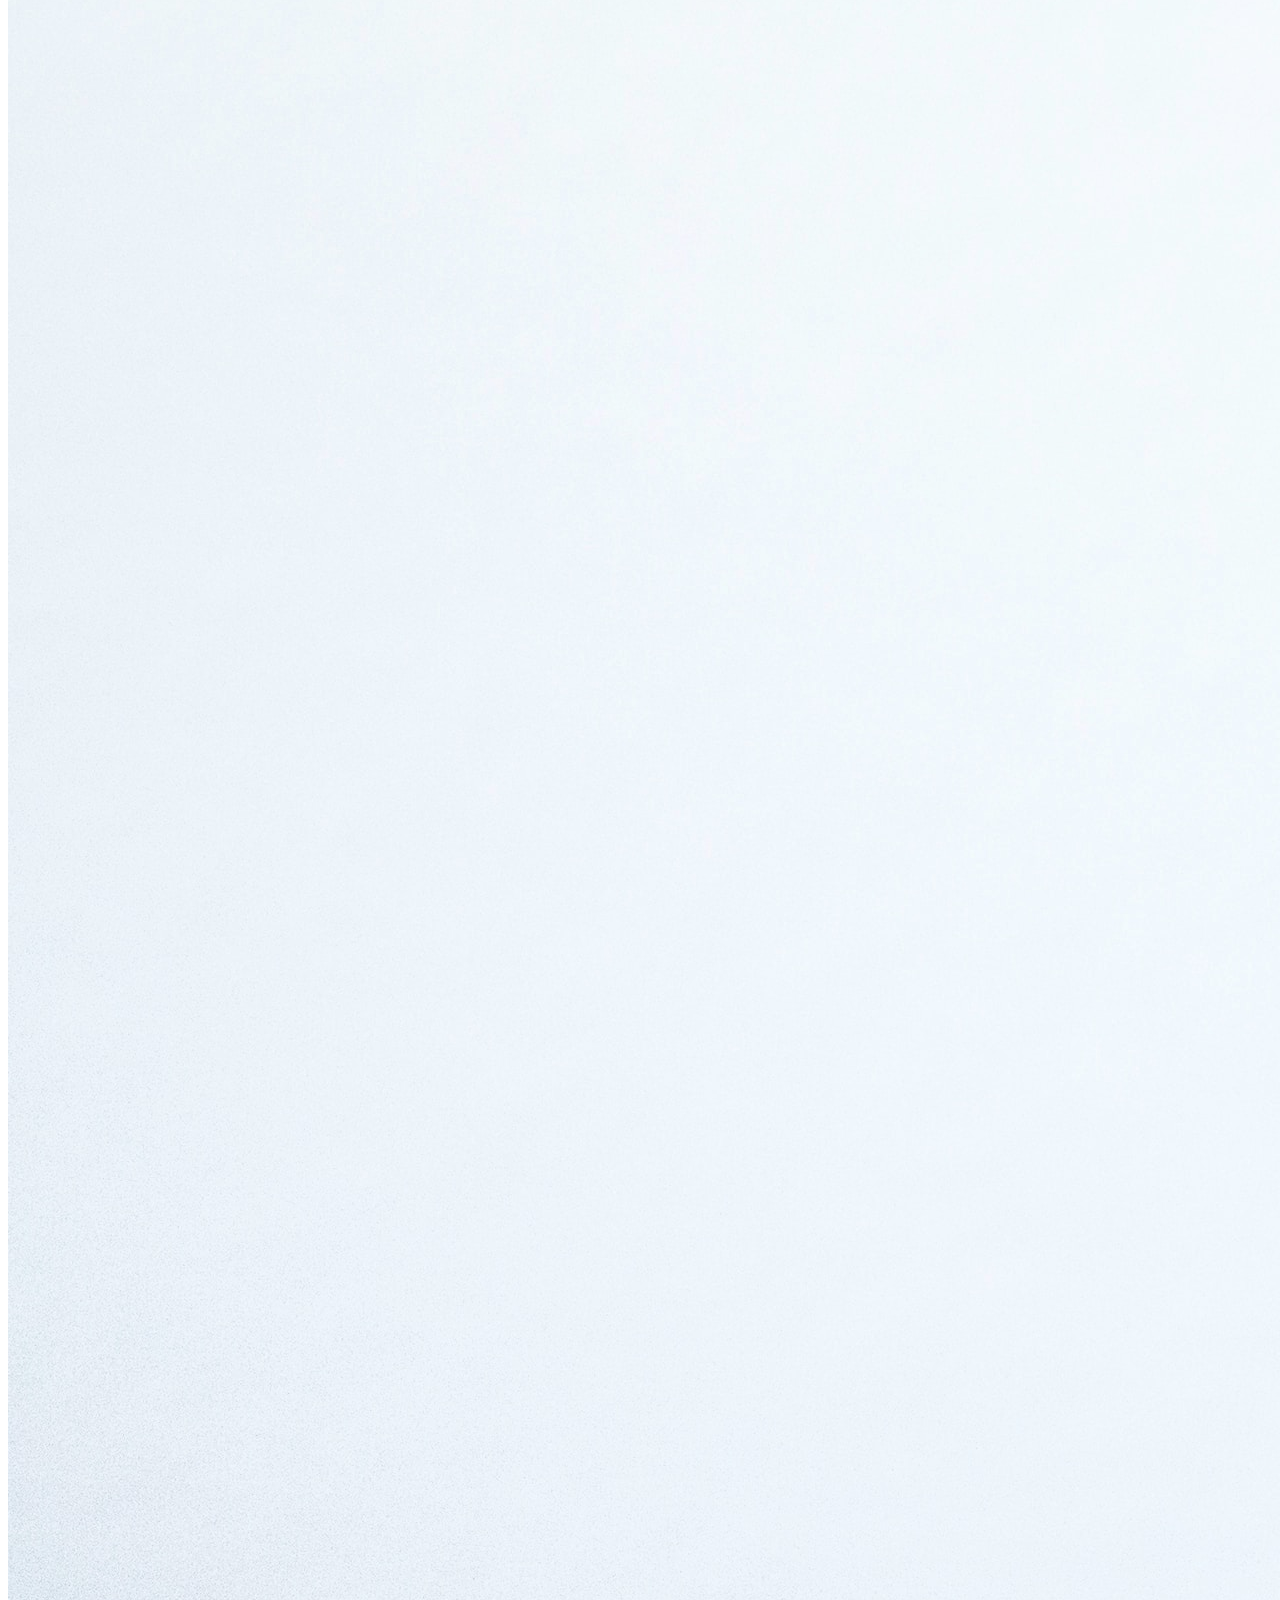
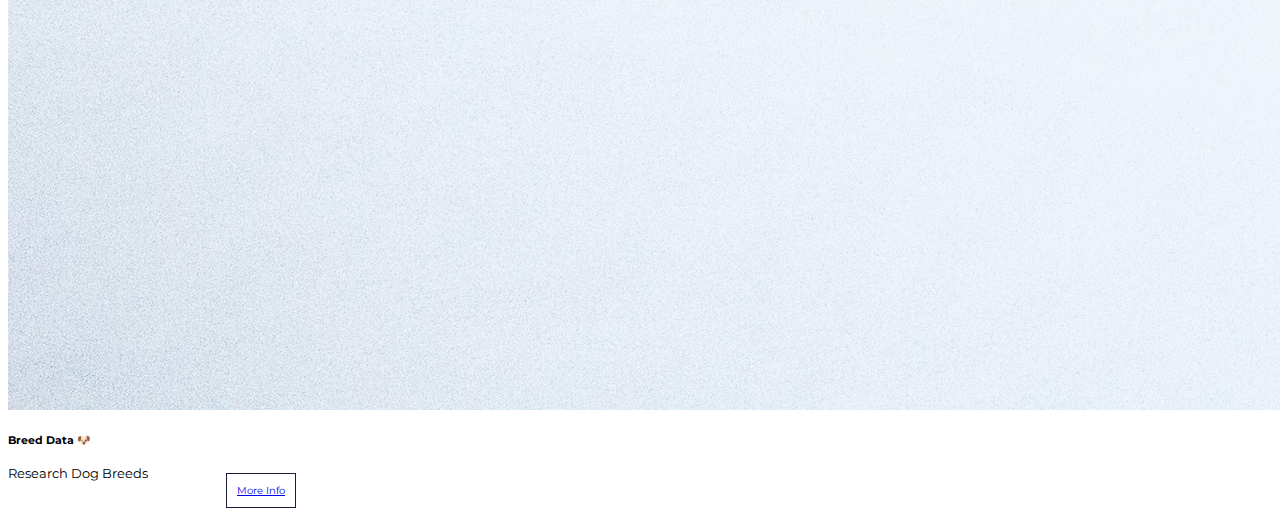
==== commit 9304e86a: "bug fix" ====
--- a/index.html
+++ b/index.html
@@ -44,11 +44,11 @@
 <!-- hero header with call to action -->
 <div class="p-5 text-left bg-light">
     <h1 class="mb-4">Furever Friend Finder</h1>
-    <button id="myBtn" style="color: rgb(66, 76, 85);">Thinking About Adopting?</button>
+    <button id="myBtn">Thinking About Adopting?</button>
     <div id="myModal" class="modalban">
         <div class="modal-contentban">
             <span class="close">&times;</span>
-            <h1>New Petowner Checklist 🐈 🐶</h1>
+            <p>New Petowner Checklist 🐈 🐶</p>
             <p>1. Think It Over</p>
             <p>2. Do your Research</p>
             <p>3. Find a Veterinarian</p>
@@ -59,8 +59,8 @@
             <p>8. Purchase toys + treats</p>
             <p>9. ID/ Chip your animal if they spend time outdoors</p>
             <p>10. Purchase a litter box (cat)</p>
-        <div>
         </div>
+            </div>
     </div>
 </div>
 
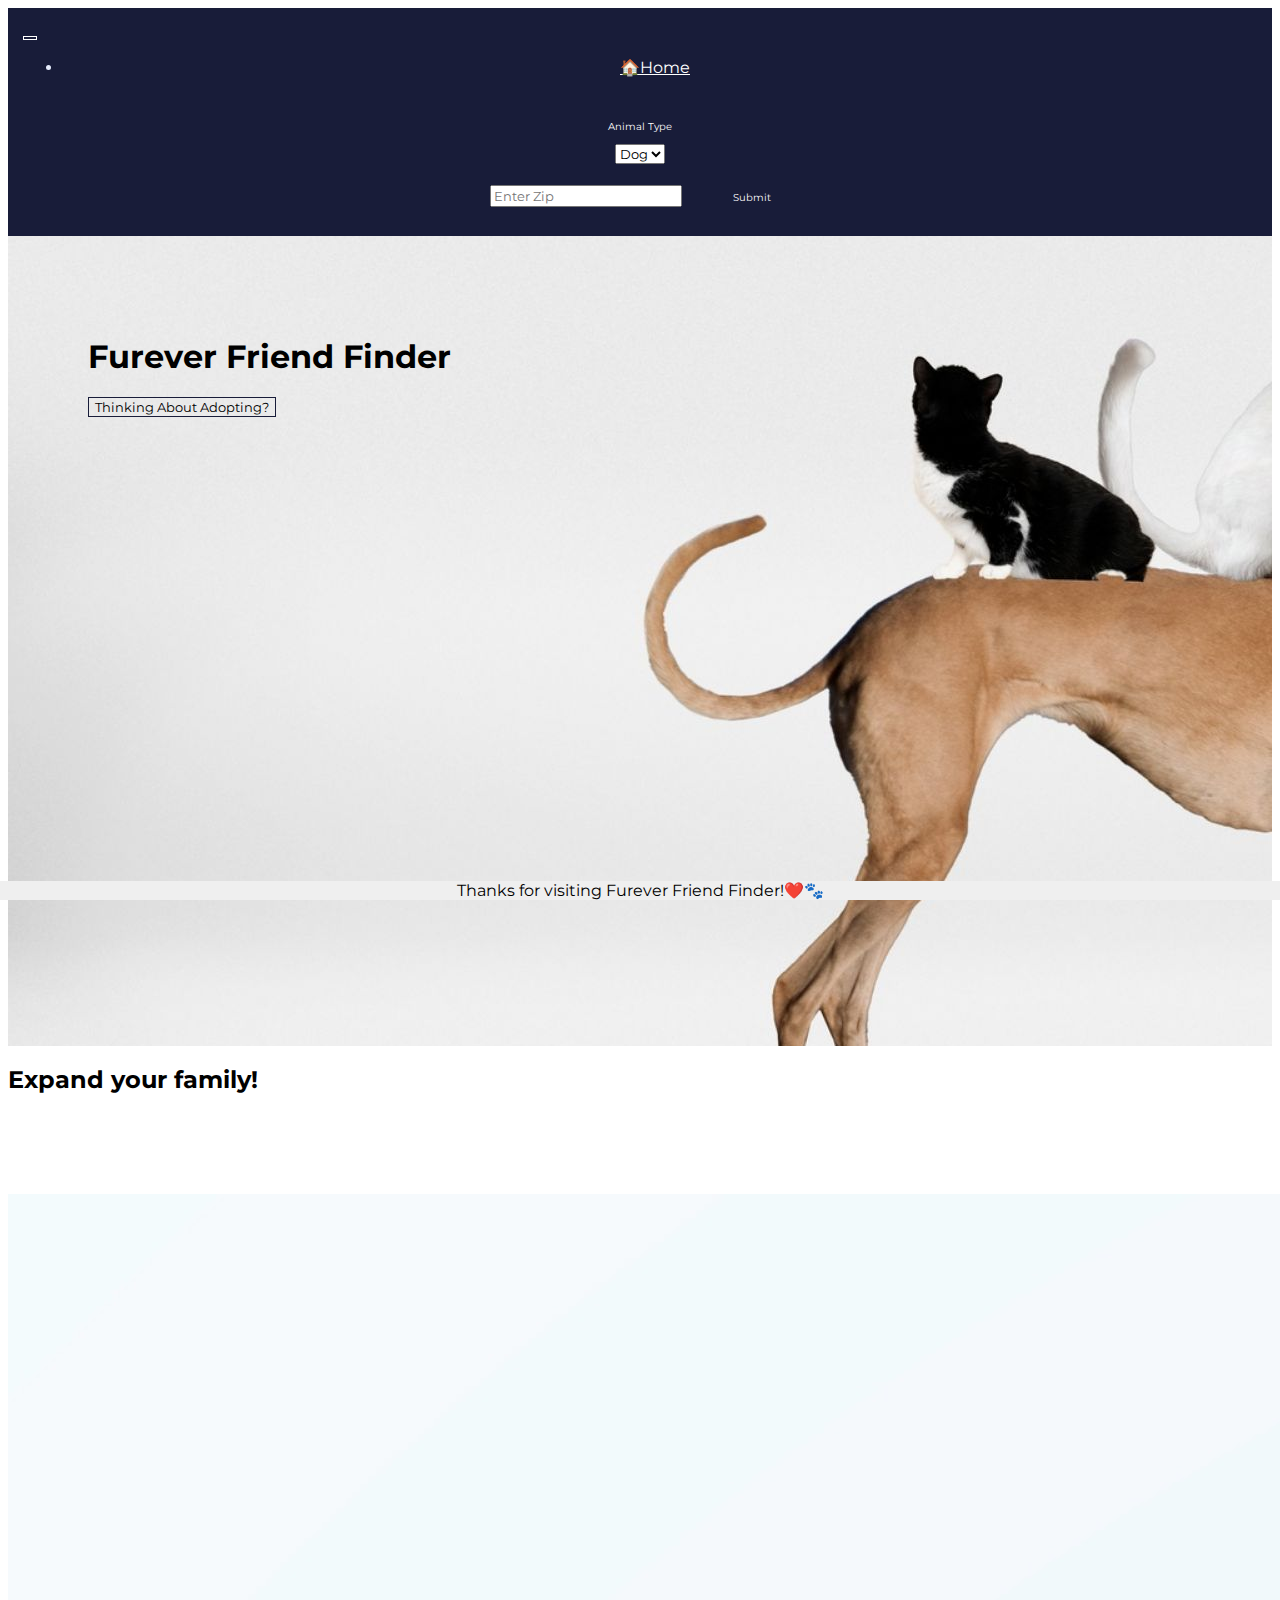
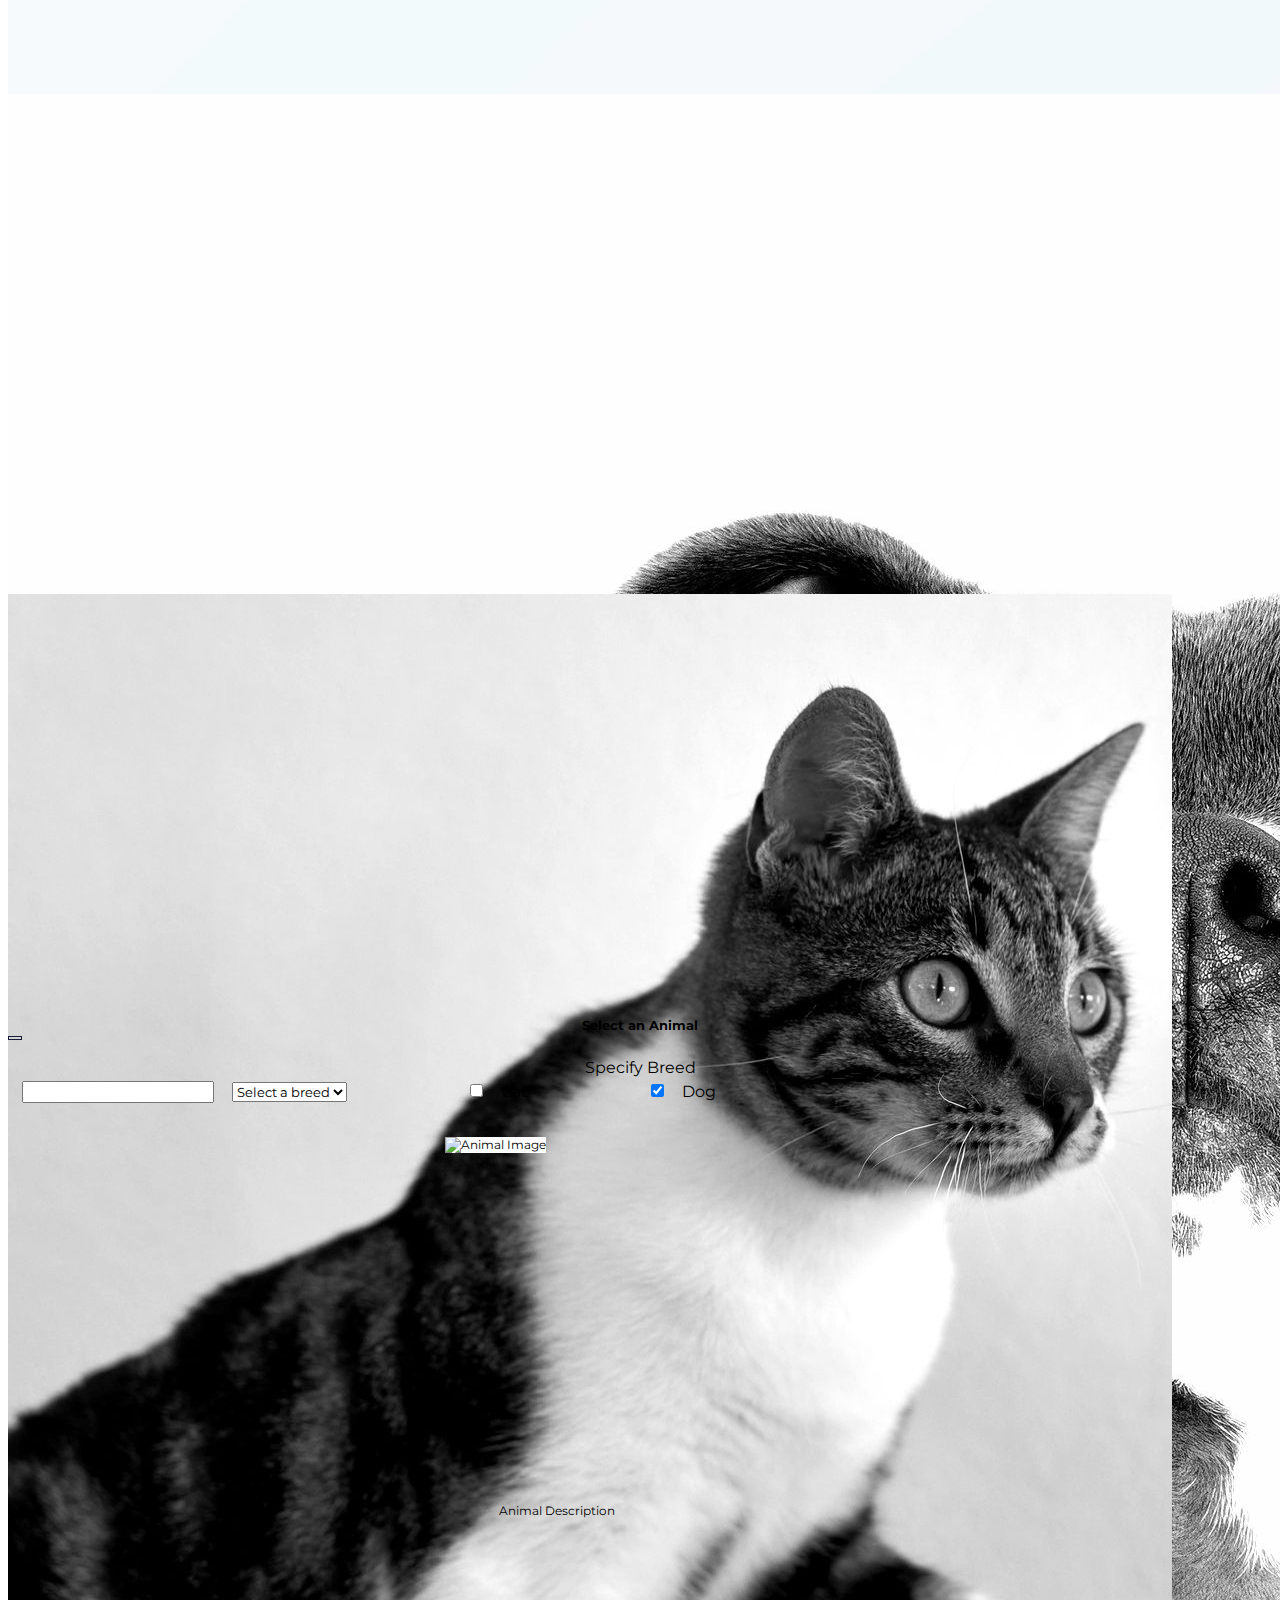
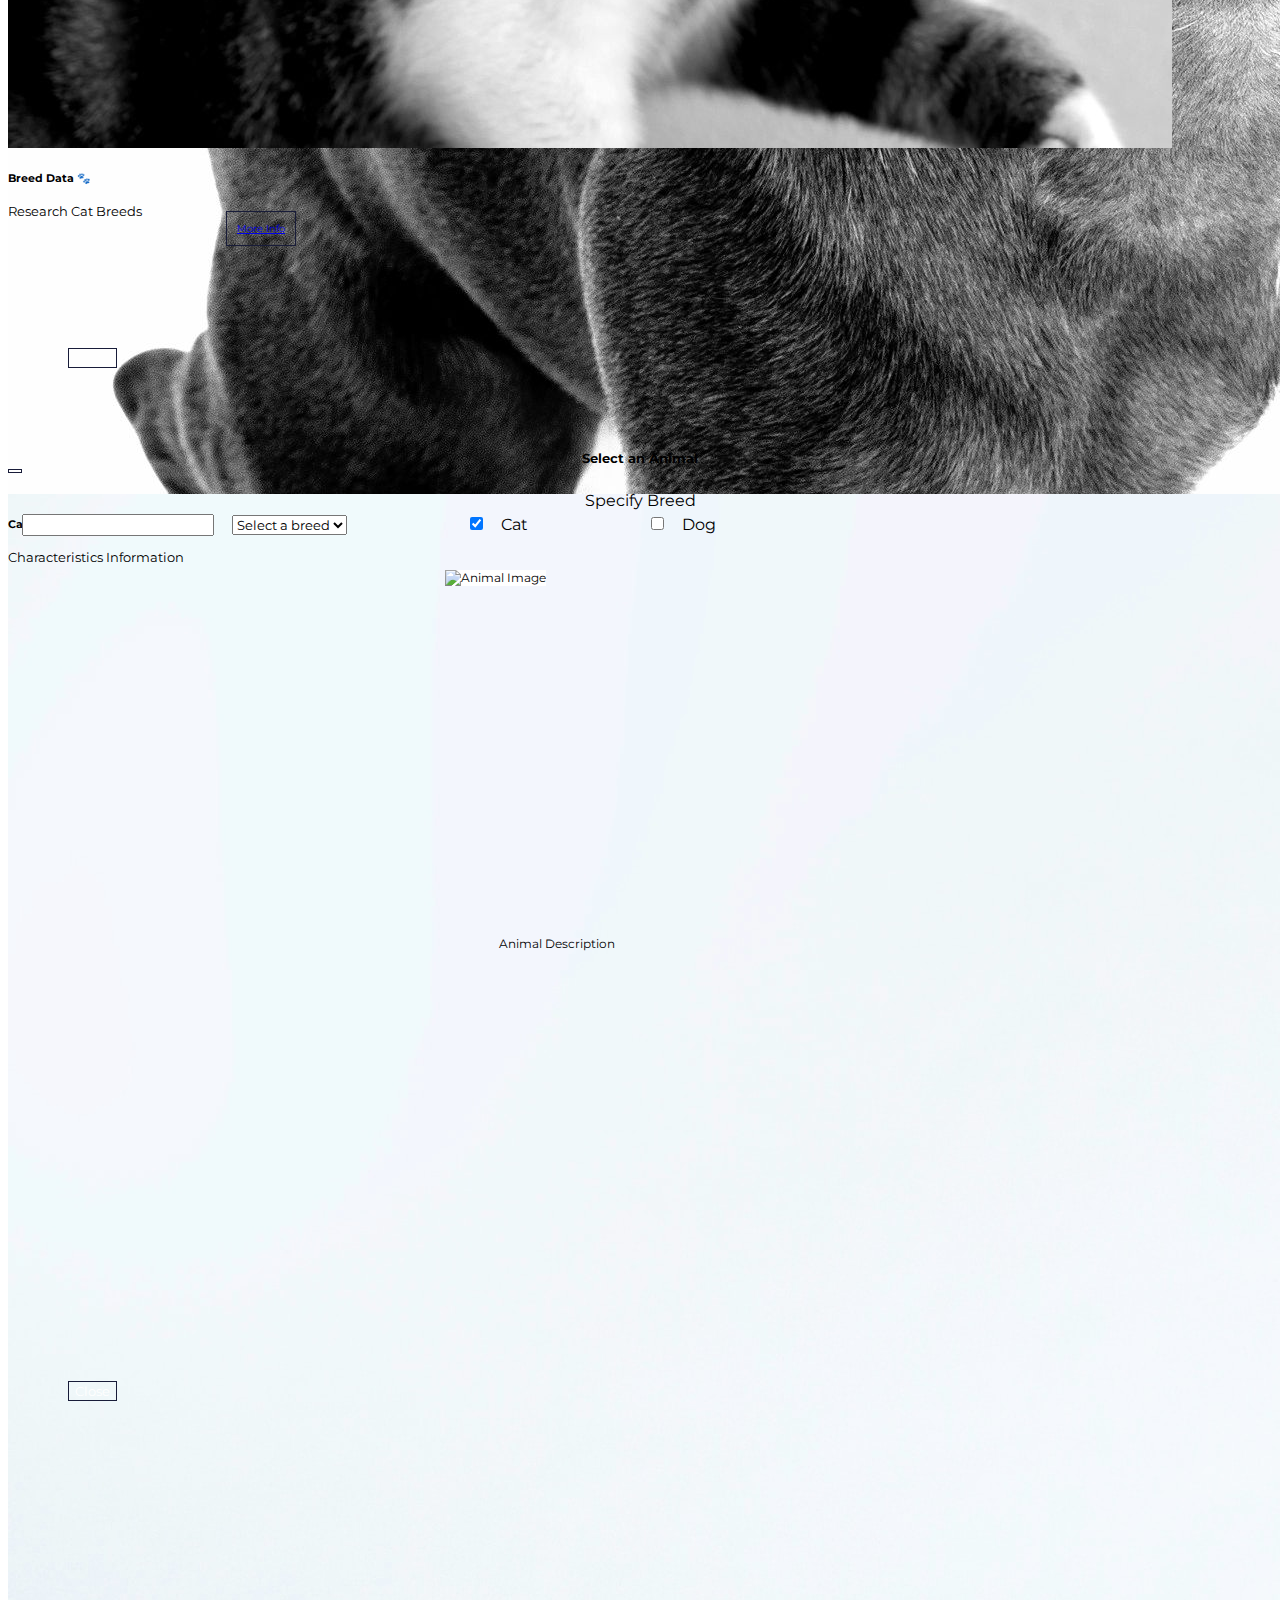
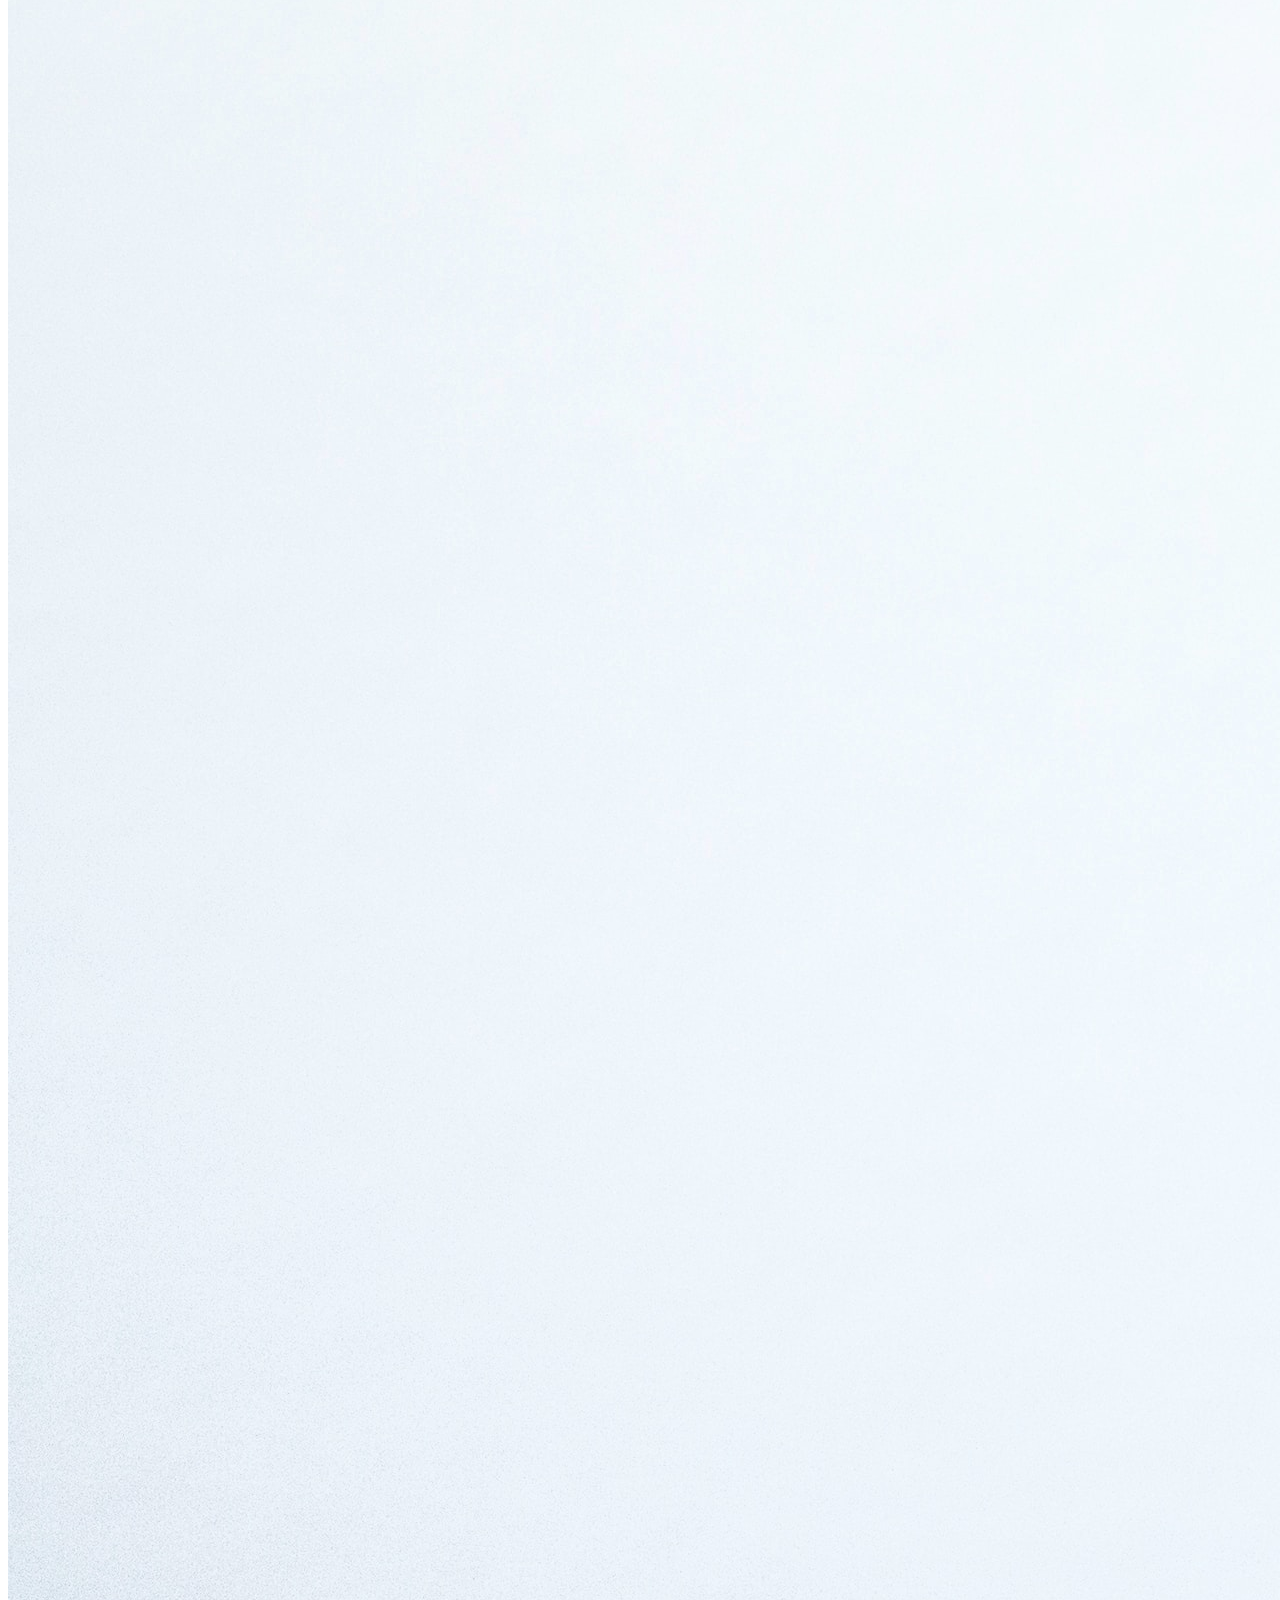
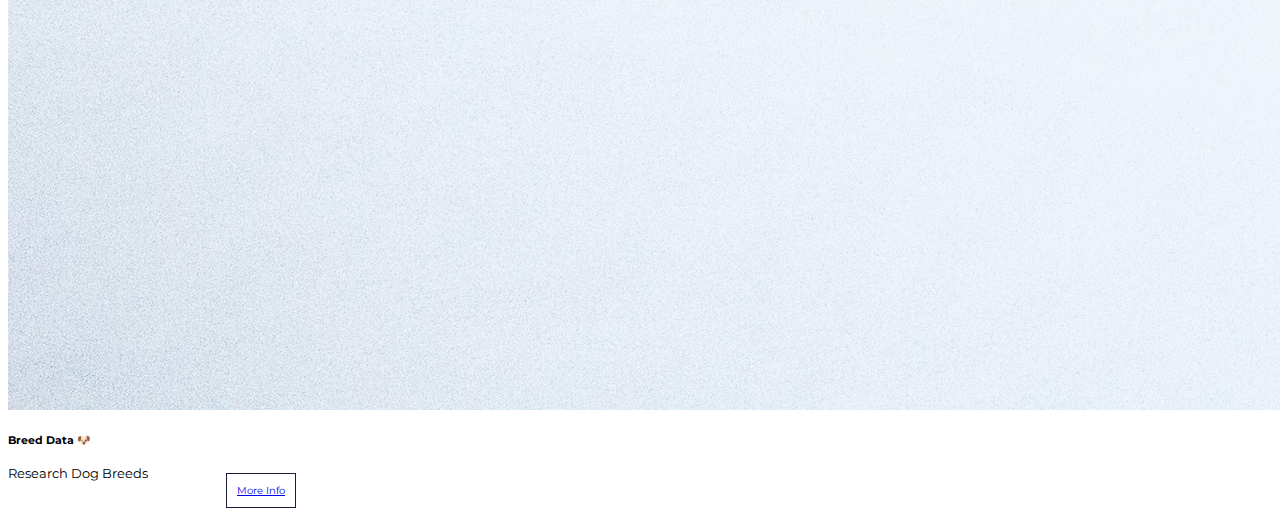
==== commit 0db3e699: "fixed check box in breed modal and text color on button" ====
--- a/index.html
+++ b/index.html
@@ -44,7 +44,7 @@
 <!-- hero header with call to action -->
 <div class="p-5 text-left bg-light">
     <h1 class="mb-4">Furever Friend Finder</h1>
-    <button id="myBtn">Thinking About Adopting?</button>
+    <button id="myBtn" style="color:black;">Thinking About Adopting?</button>
     <div id="myModal" class="modalban">
         <div class="modal-contentban">
             <span class="close">&times;</span>
@@ -157,10 +157,10 @@
                         <option></option>
                     </select>
                     <div class="form-check form-switch">
-                        <input class="form-check-input" type="checkbox" role="switch" name="animal_two" value="cat"> Cat
+                        <input class="form-check-input" type="checkbox" role="switch" name="animal_two" value="cat" checked> Cat
                     </div>
                     <div class="form-check form-switch">
-                        <input class="form-check-input" type="checkbox" role="switch" name="animal_two" value="dog" checked> Dog
+                        <input class="form-check-input" type="checkbox" role="switch" name="animal_two" value="dog"> Dog
                     </div>
                     <div id="breed_data_two">
                         <img id="breed_image_two" src="" alt="Animal Image"/>
--- a/Assets/style.css
+++ b/Assets/style.css
@@ -322,18 +322,29 @@
 
  /* media queries tablet  */
  @media (min-width: 768px) {
-  .form-switch {
+  form-switch {
     margin-left: 105px;
     display: inline-block;
-  }
+  } 
   .footer {
       position: fixed;
   }
   #breed_data {
-    width: 390px;
+    width: 360px;
   }
   #breed_data_two {
-    width: 390px;
+    width: 360px;
+  }
+  #breed_image {
+    height: 350px;
+    width: 350px;
+  }
+  #breed_image_two {
+    height: 350px;
+    width: 350px;
+  }
+  .describebreed {
+    margin: 350px 54px
   }
 }
 
@@ -361,3 +372,22 @@
   }
 }
 
+/* media queries phone */
+@media (max-width: 350px) {
+ .footer {
+  position: fixed;
+ }
+ .form-switch {
+  margin-left: 5px;
+  display: inline-block;
+ } 
+ .btnav {
+  margin-top: 5px;
+  height: 5px;
+  margin-left: 0px;
+  align-self: center;
+ }
+ .btncon {
+  margin: 10px 5px -30px 10px;
+ }
+}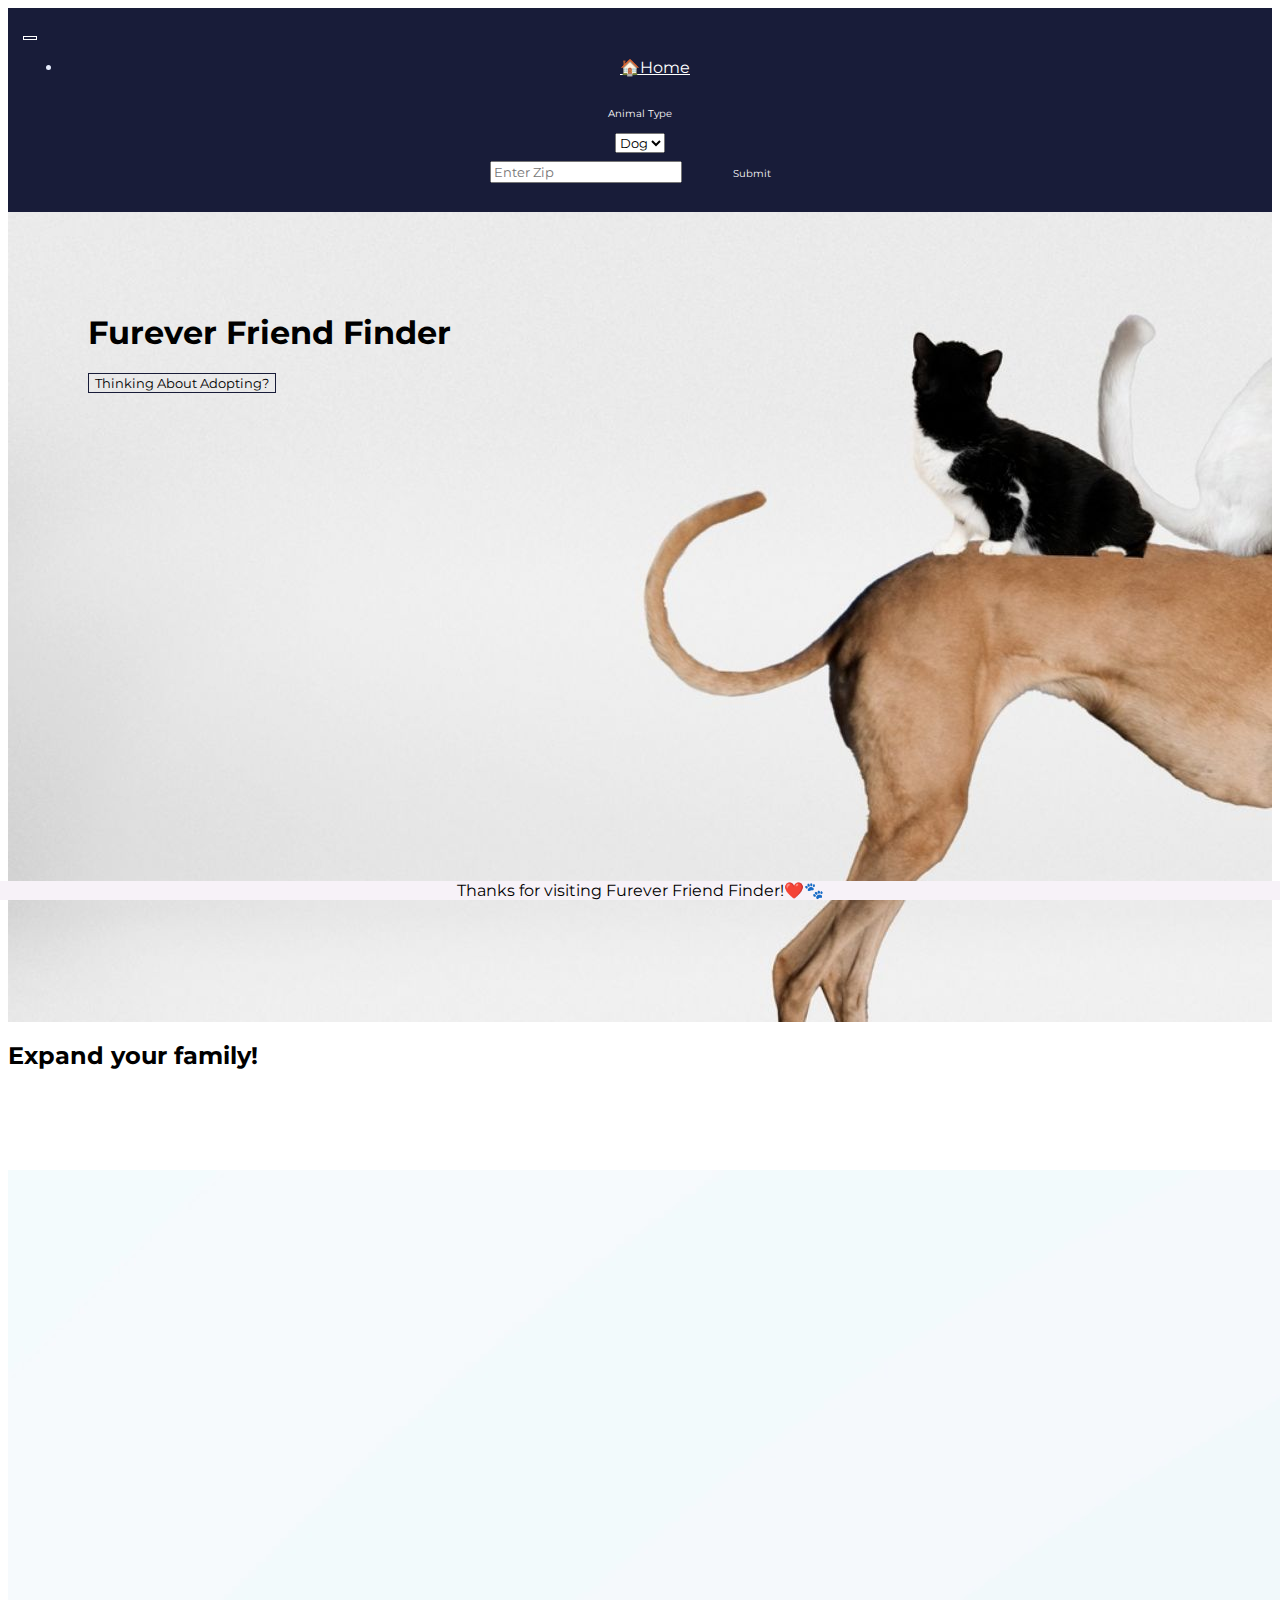
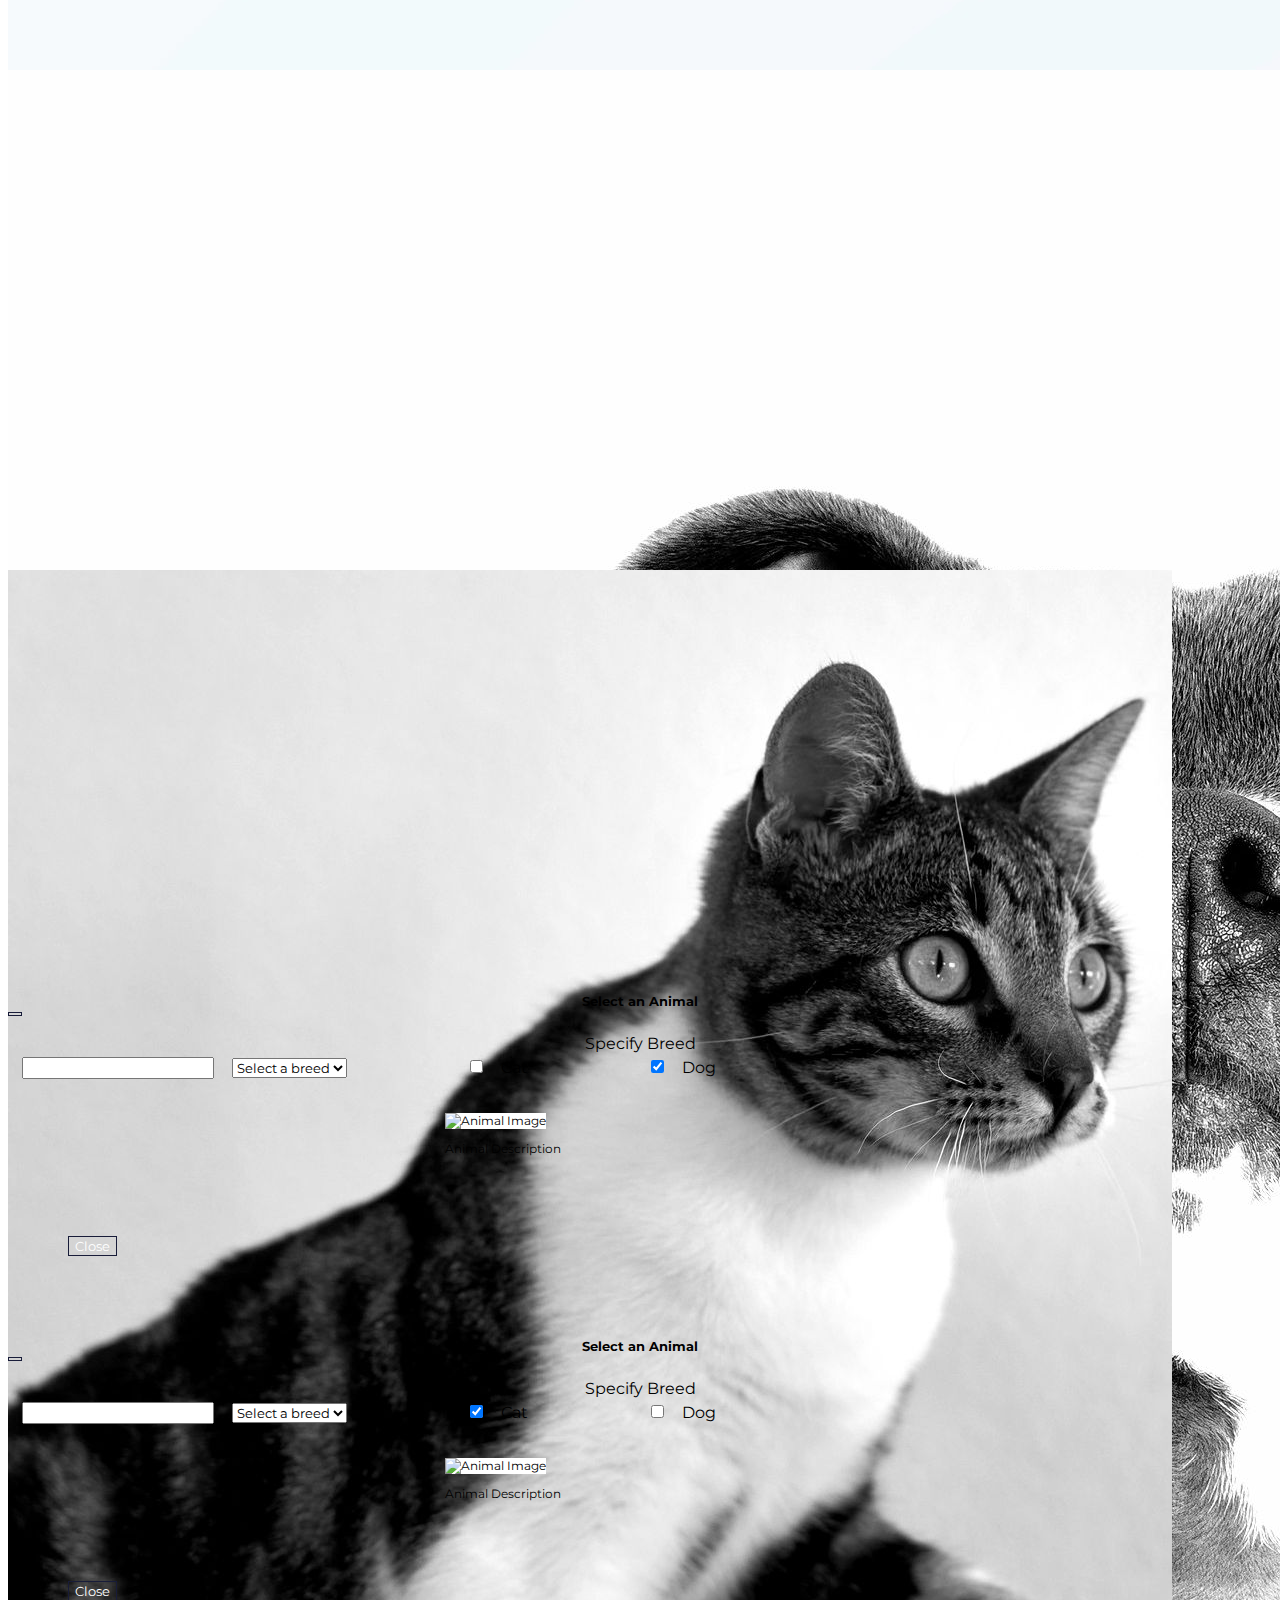
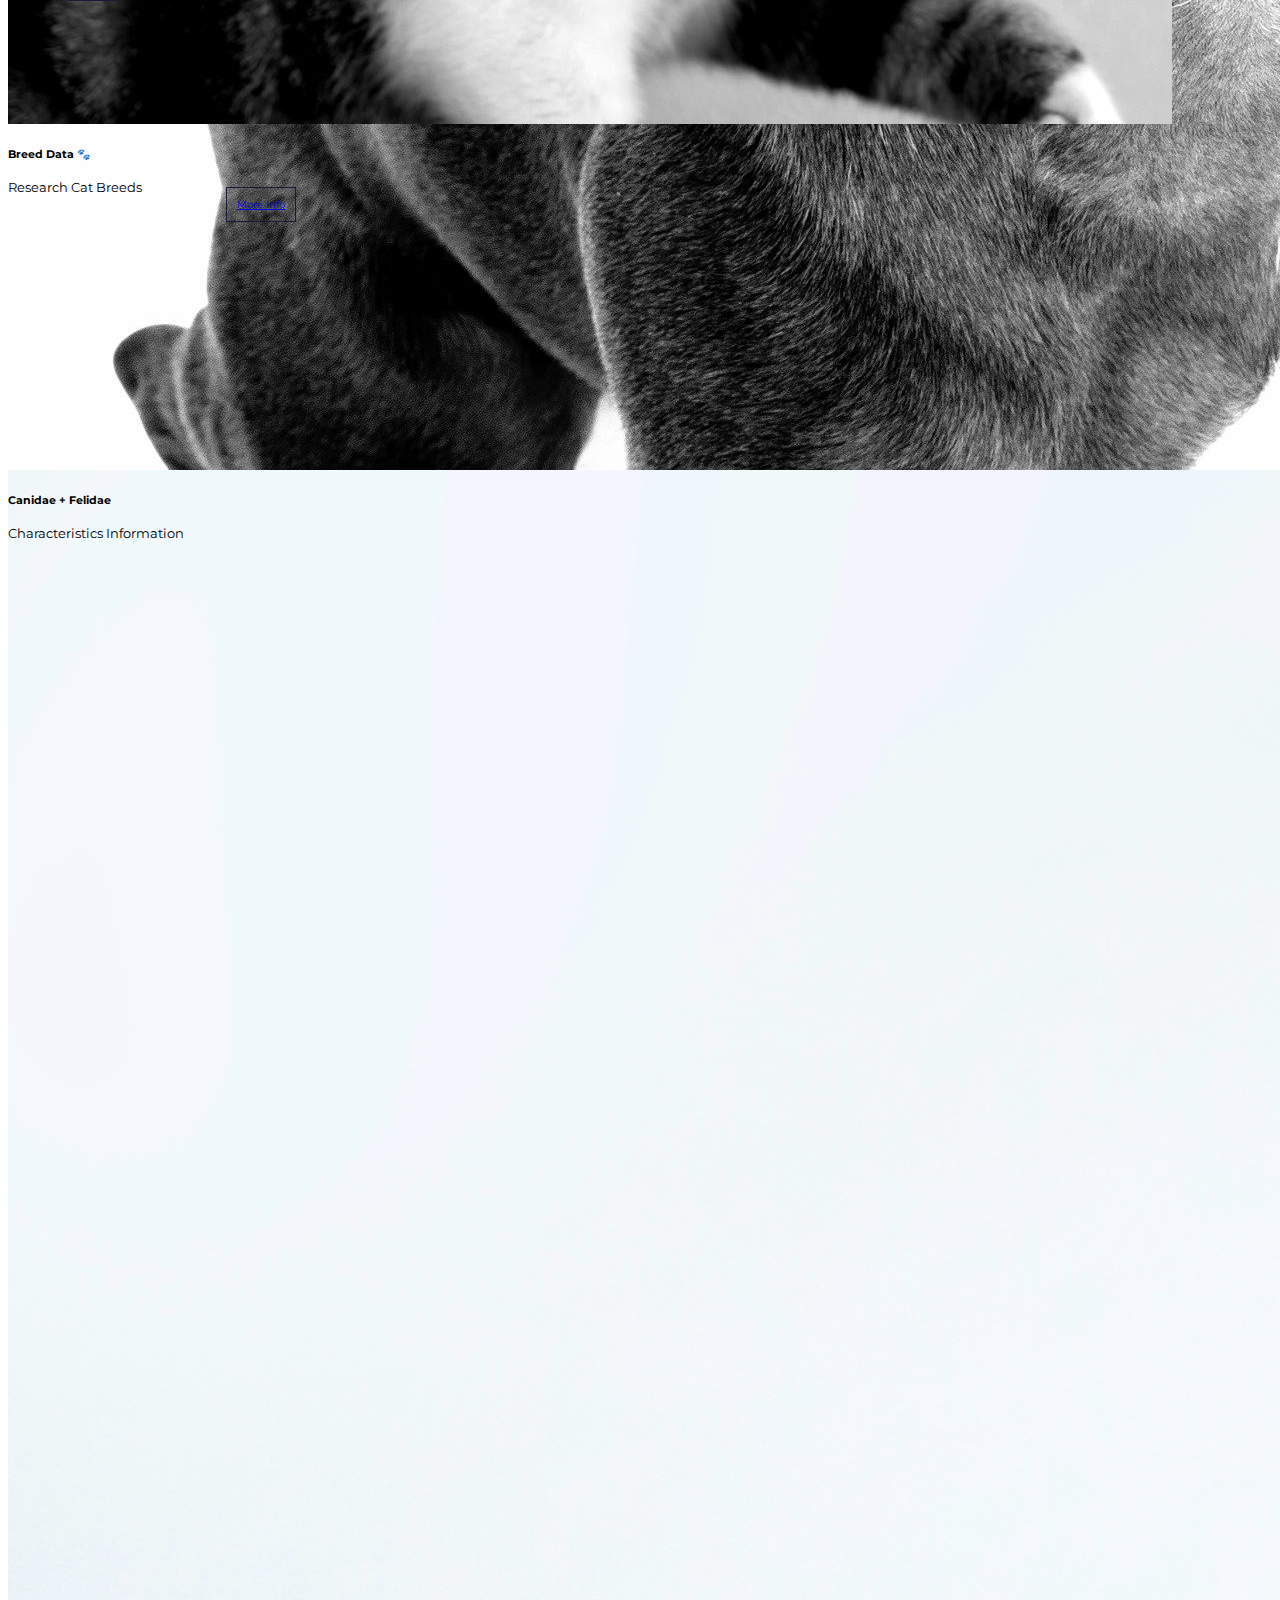
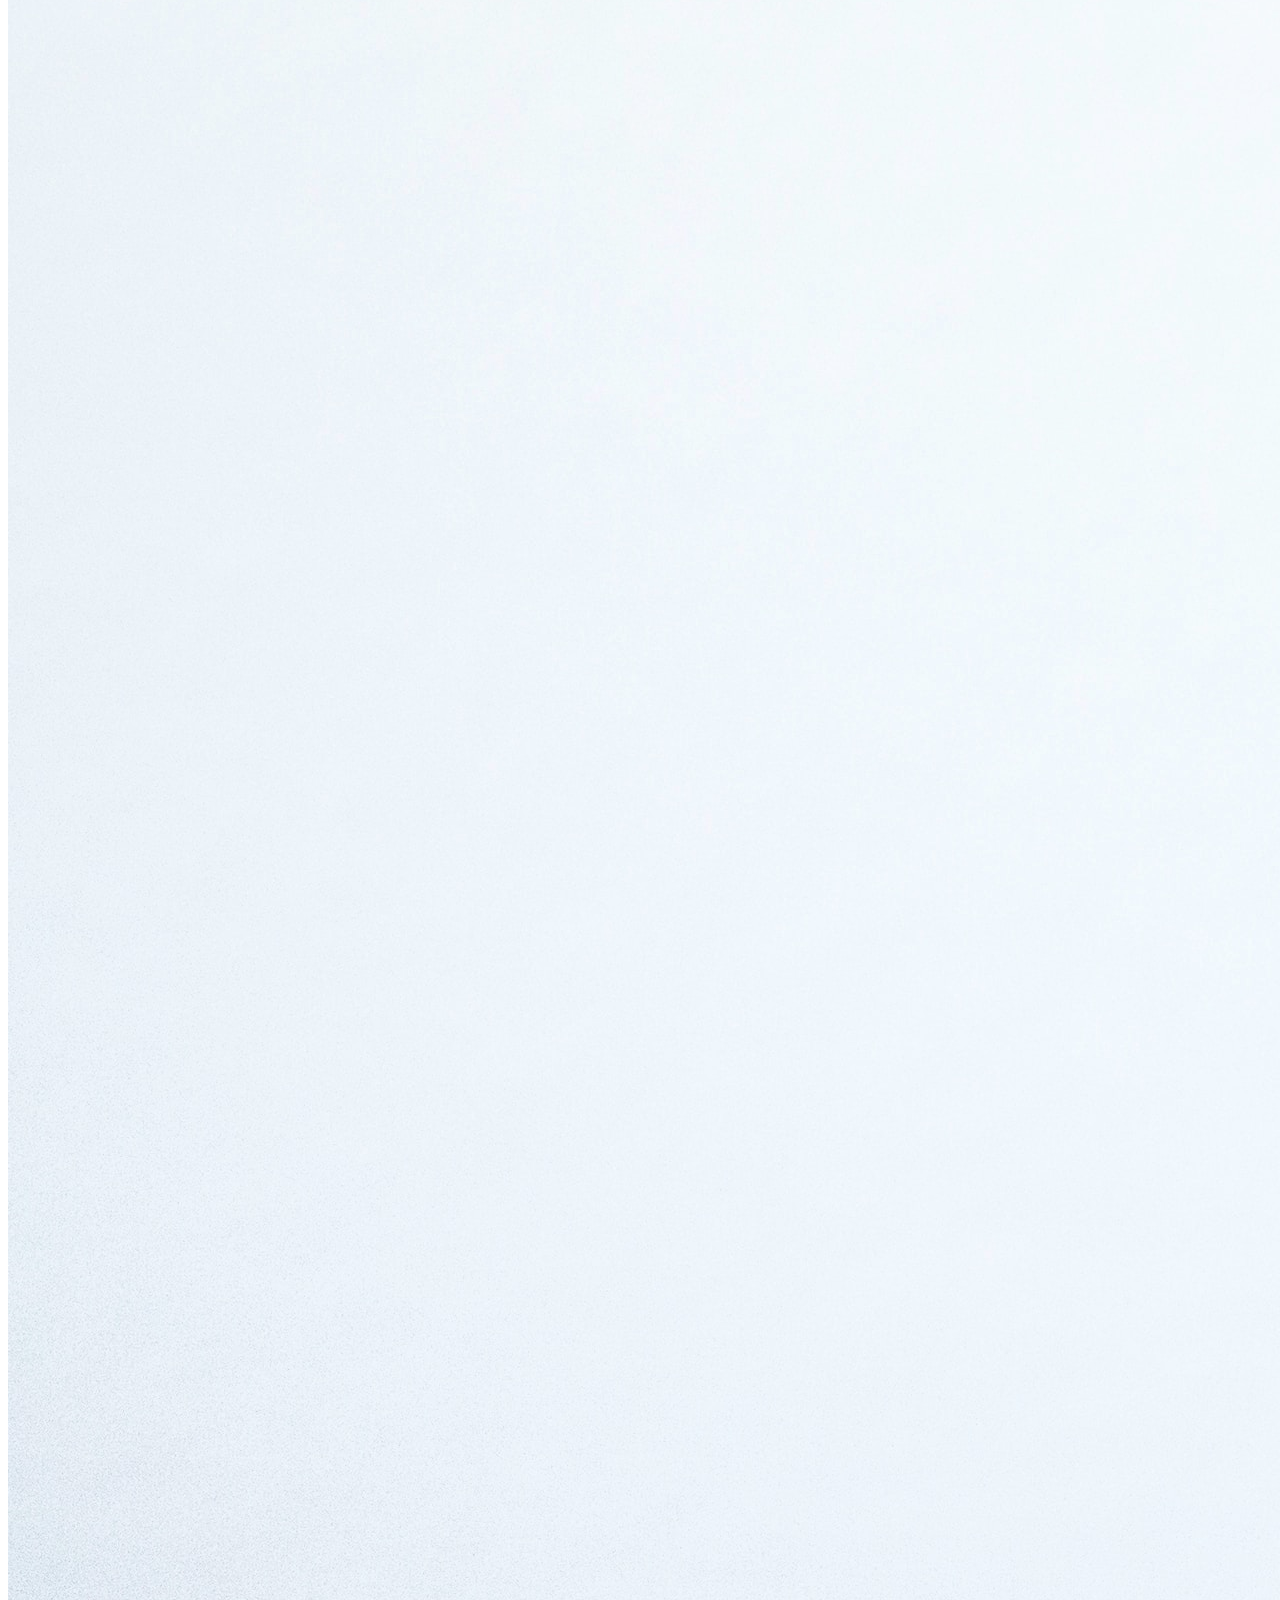
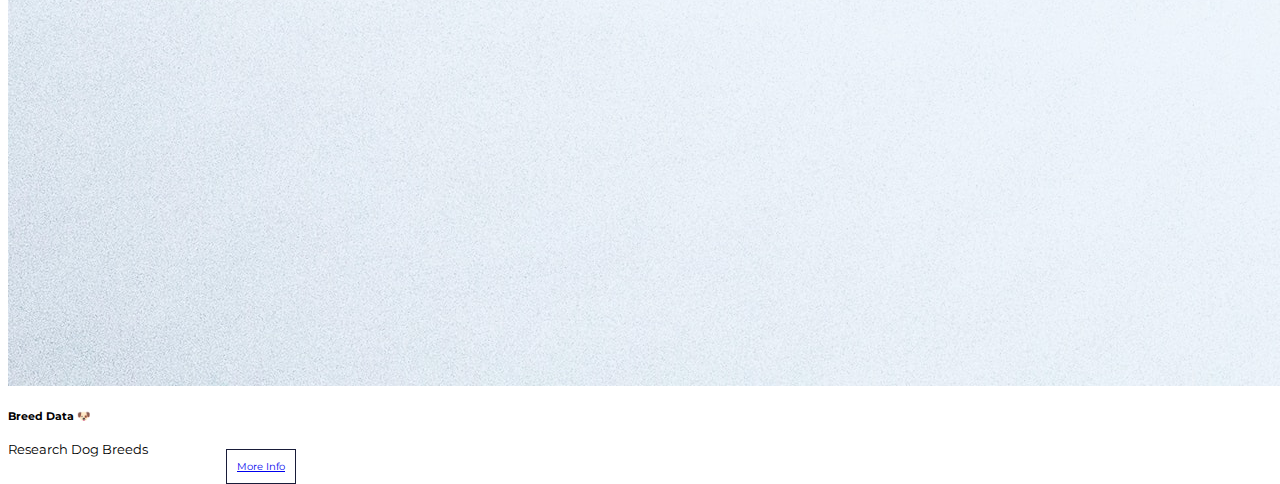
==== commit bed6dd6b: "fixes+updates" ====
--- a/index.html
+++ b/index.html
@@ -60,7 +60,7 @@
             <p>9. ID/ Chip your animal if they spend time outdoors</p>
             <p>10. Purchase a litter box (cat)</p>
         </div>
-            </div>
+        </div>
     </div>
 </div>
 
--- a/Assets/style.css
+++ b/Assets/style.css
@@ -6,7 +6,7 @@
     --gray: #f7f2f8;
     --white: #ffffff;
     --black: #000000;
-    --gray: #efefef;  
+    --neutral: #efefef;  
 }
 
 * {
@@ -49,9 +49,9 @@
 }
 
 .navbar {
-    background-color: var(--navy);
-    color: var(--light);
-    padding: 15px;
+  background-color: var(--navy);
+  color: var(--light);
+  padding: 15px;
 }
 
 .cfa {
@@ -259,10 +259,10 @@
 /* media queries mobile  */
    @media (max-width: 481px) { 
   p {
-  padding: 5px;
+    padding: 5px;
   }
   select {
-  margin-left: 60px;
+    margin-left: 60px;
   }
   input {
     margin-left: 60px;
@@ -322,12 +322,12 @@
 
  /* media queries tablet  */
  @media (min-width: 768px) {
-  form-switch {
+  .form-switch {
     margin-left: 105px;
     display: inline-block;
   } 
   .footer {
-      position: fixed;
+    position: fixed;
   }
   #breed_data {
     width: 360px;
@@ -343,8 +343,11 @@
     height: 350px;
     width: 350px;
   }
-  .describebreed {
-    margin: 350px 54px
+  .me-2 {
+    margin-top: 1px;
+  }
+  .btncon {
+    margin-top: 10px;
   }
 }
 
@@ -353,10 +356,6 @@
   .btncon {
     margin: -87px 0px -30px 218px;
   }
-  .btnav {
-    margin-top: 15px;
-    height: 36px;
-  }
   .form-switch {
     margin-left: 105px;
     display: inline-block;
@@ -372,22 +371,3 @@
   }
 }
 
-/* media queries phone */
-@media (max-width: 350px) {
- .footer {
-  position: fixed;
- }
- .form-switch {
-  margin-left: 5px;
-  display: inline-block;
- } 
- .btnav {
-  margin-top: 5px;
-  height: 5px;
-  margin-left: 0px;
-  align-self: center;
- }
- .btncon {
-  margin: 10px 5px -30px 10px;
- }
-}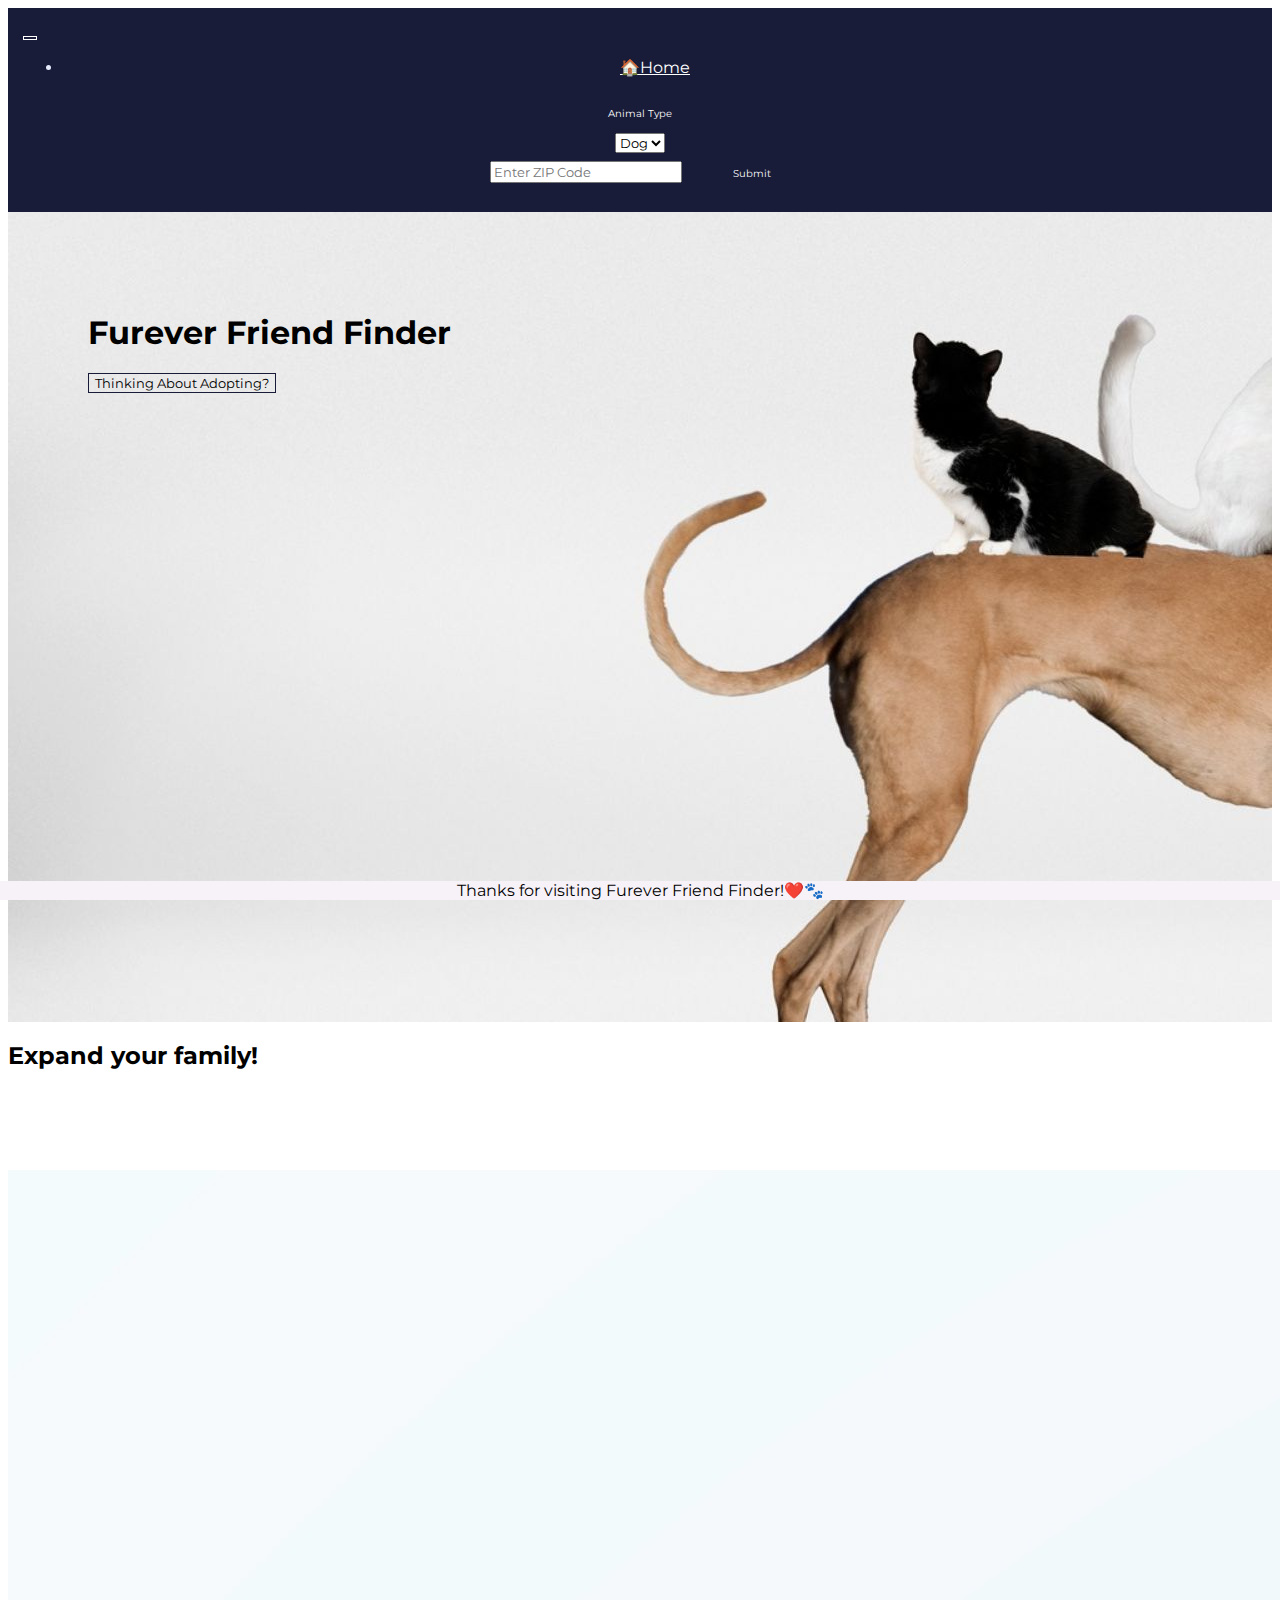
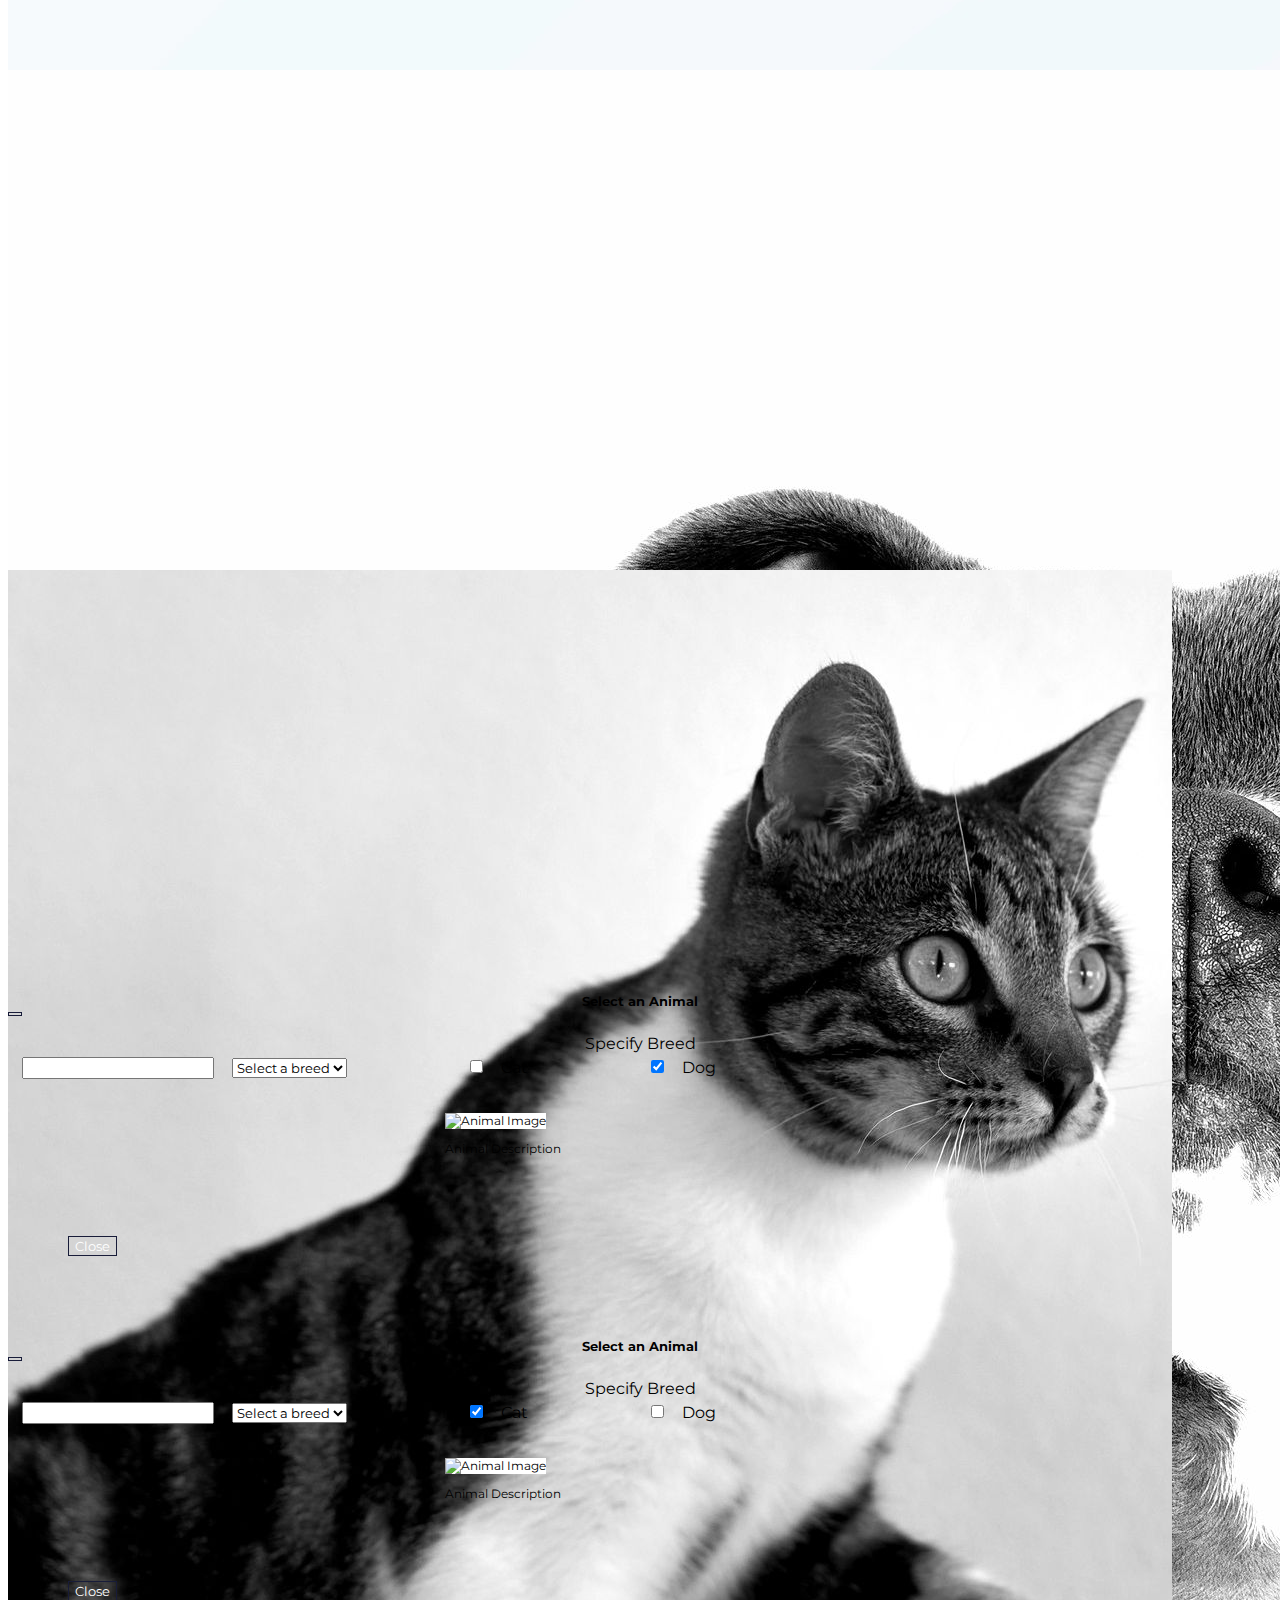
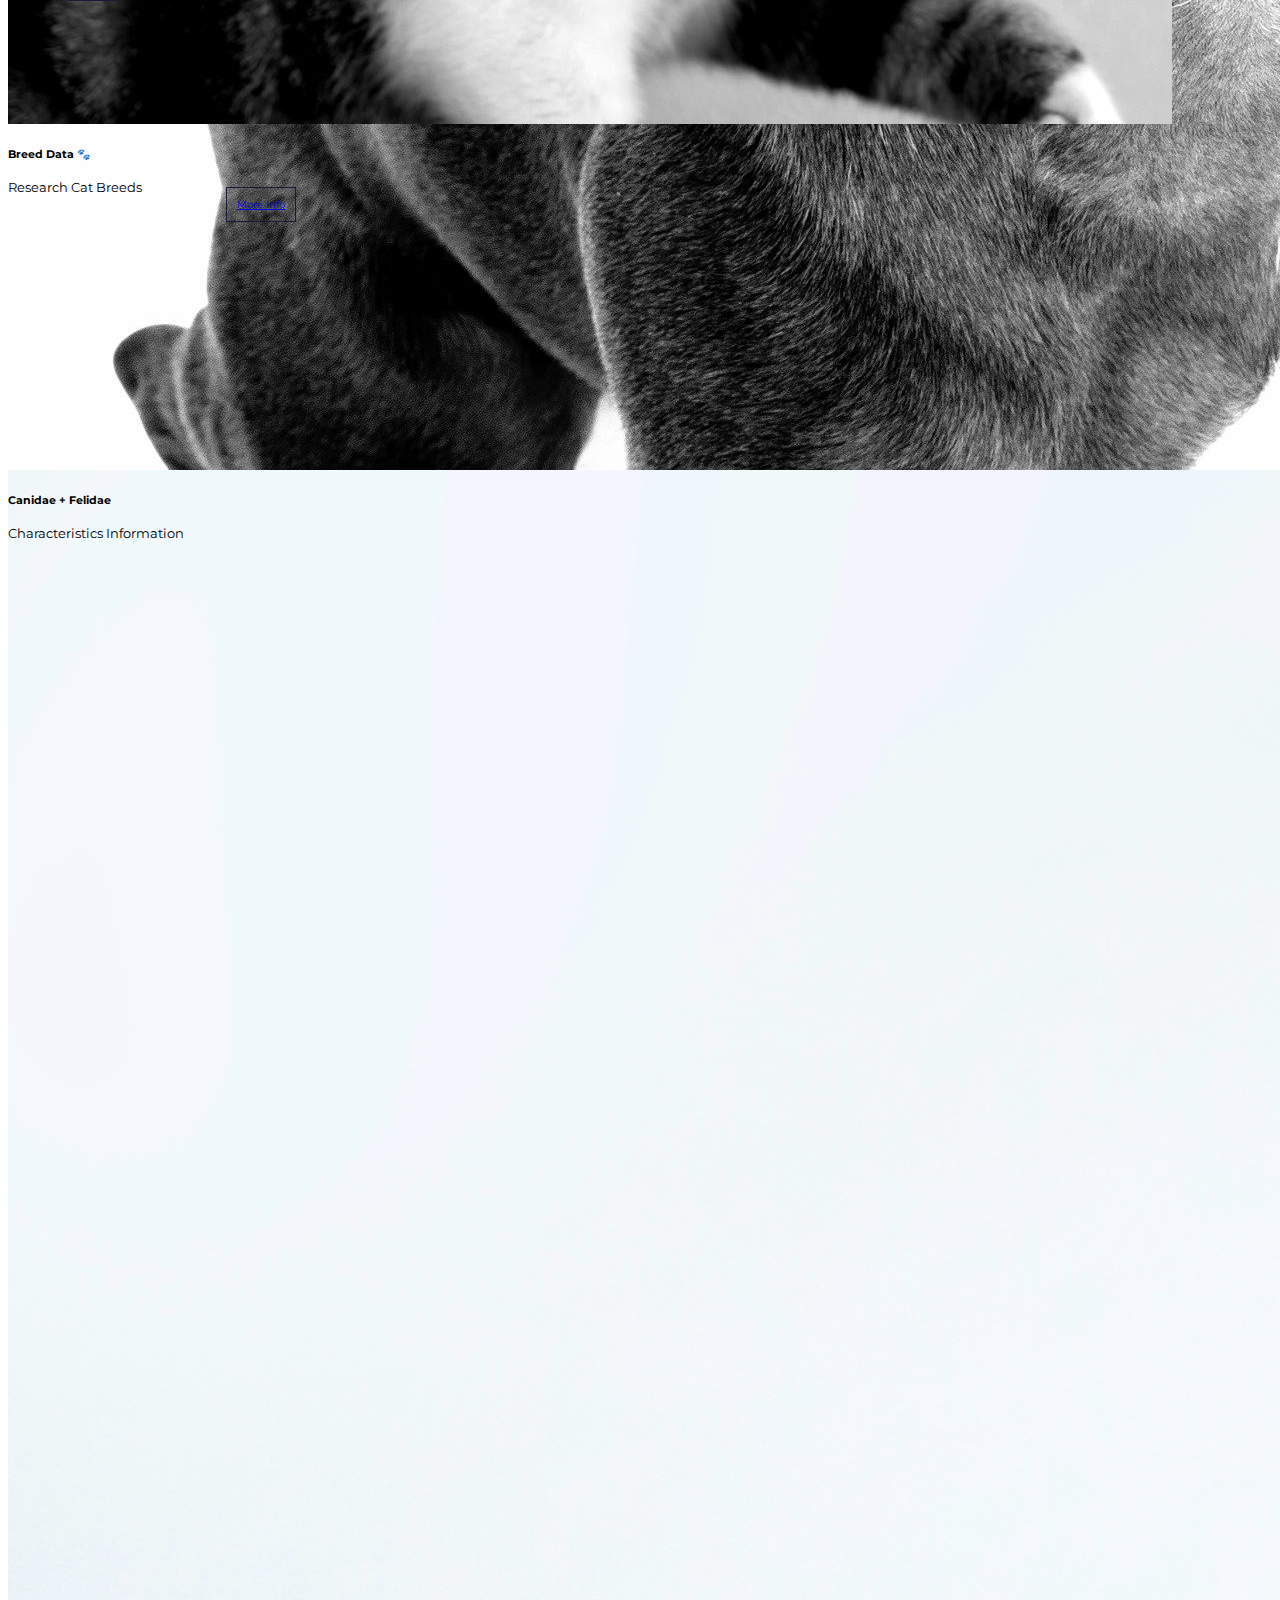
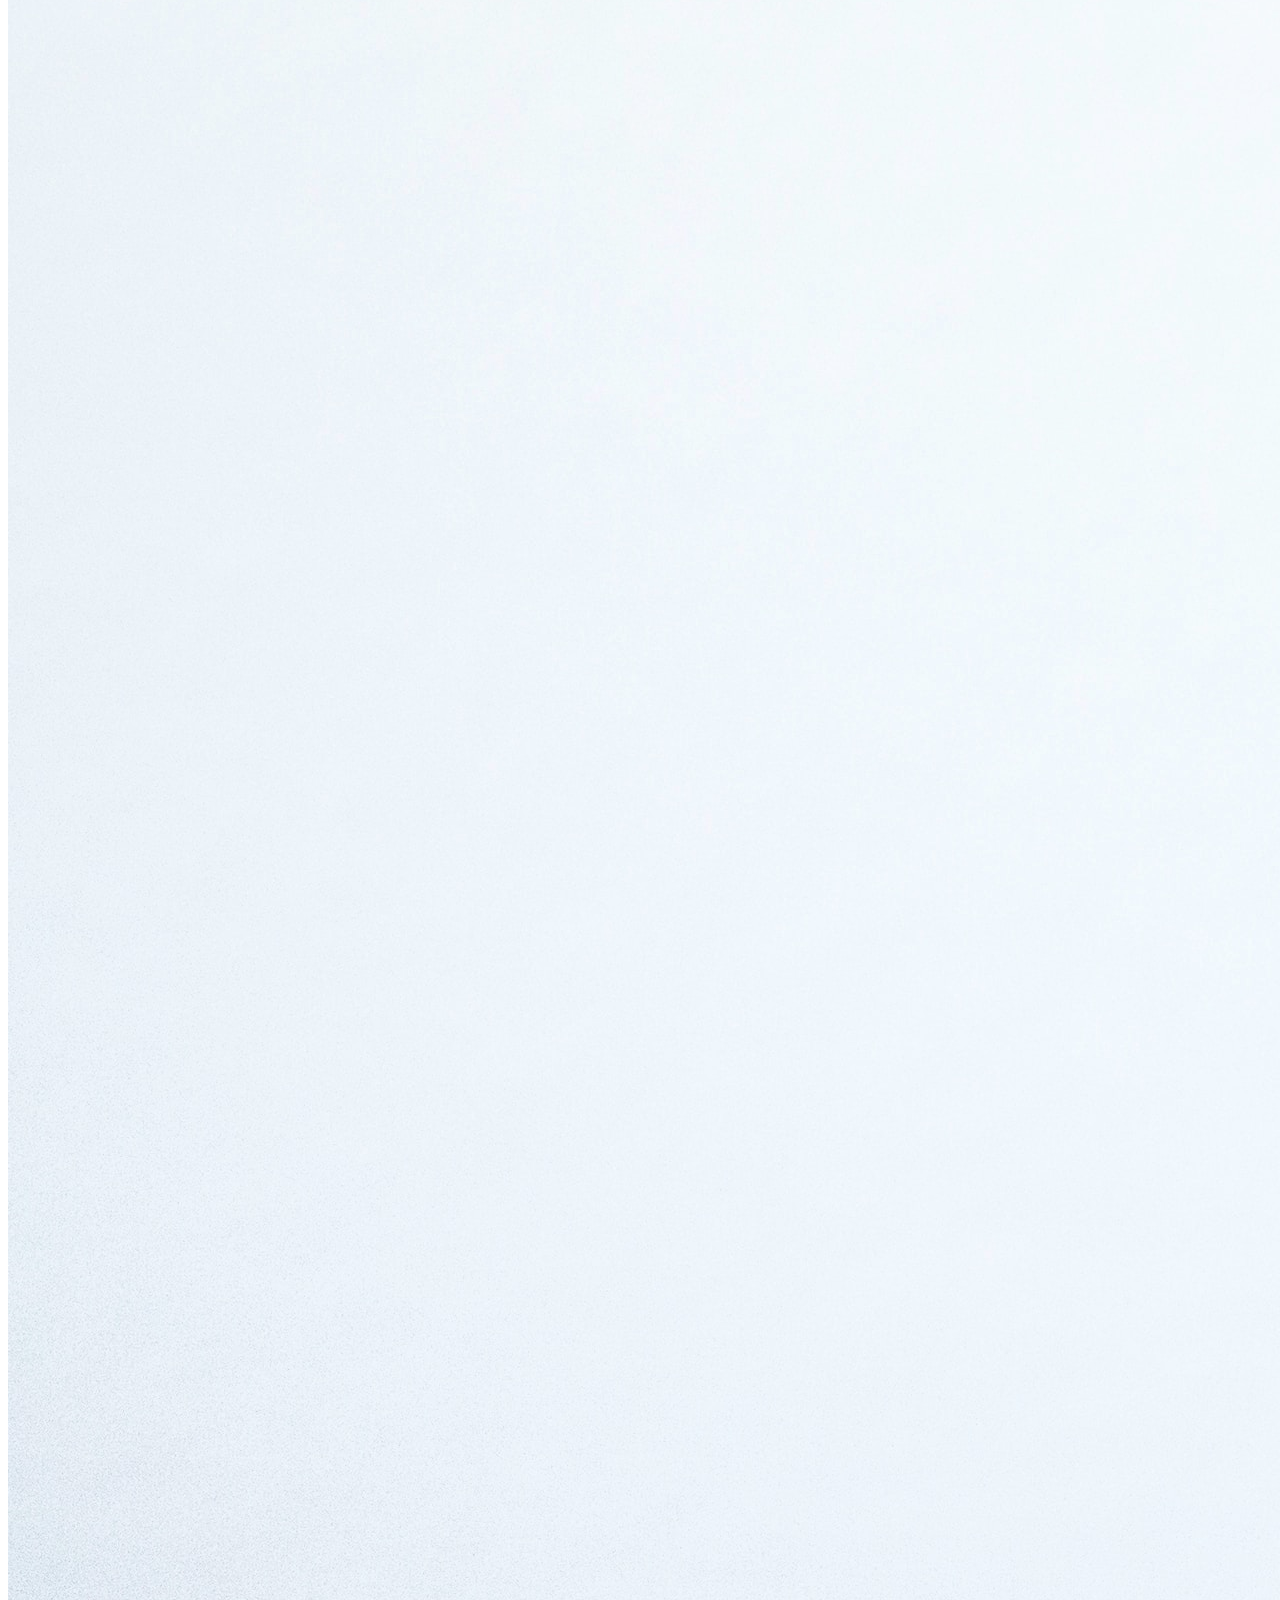
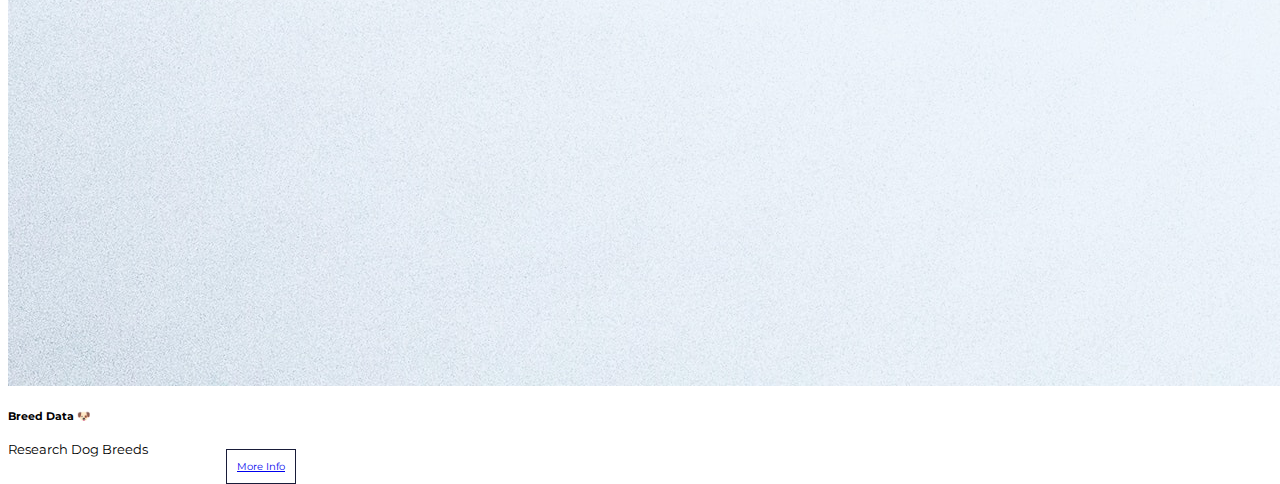
==== commit 1ca3f469: "small fix" ====
--- a/index.html
+++ b/index.html
@@ -32,7 +32,7 @@
                             </select>
                         </div>
                     </div>
-                    <input type="text" id="zip" class="form-control me-2" placeholder="Enter Zip" required>
+                    <input type="text" id="zip" class="form-control me-2" placeholder="Enter ZIP Code" required>
                     <button type="submit" class="btn btnav">Submit</button>
                 </form>
             </div>
